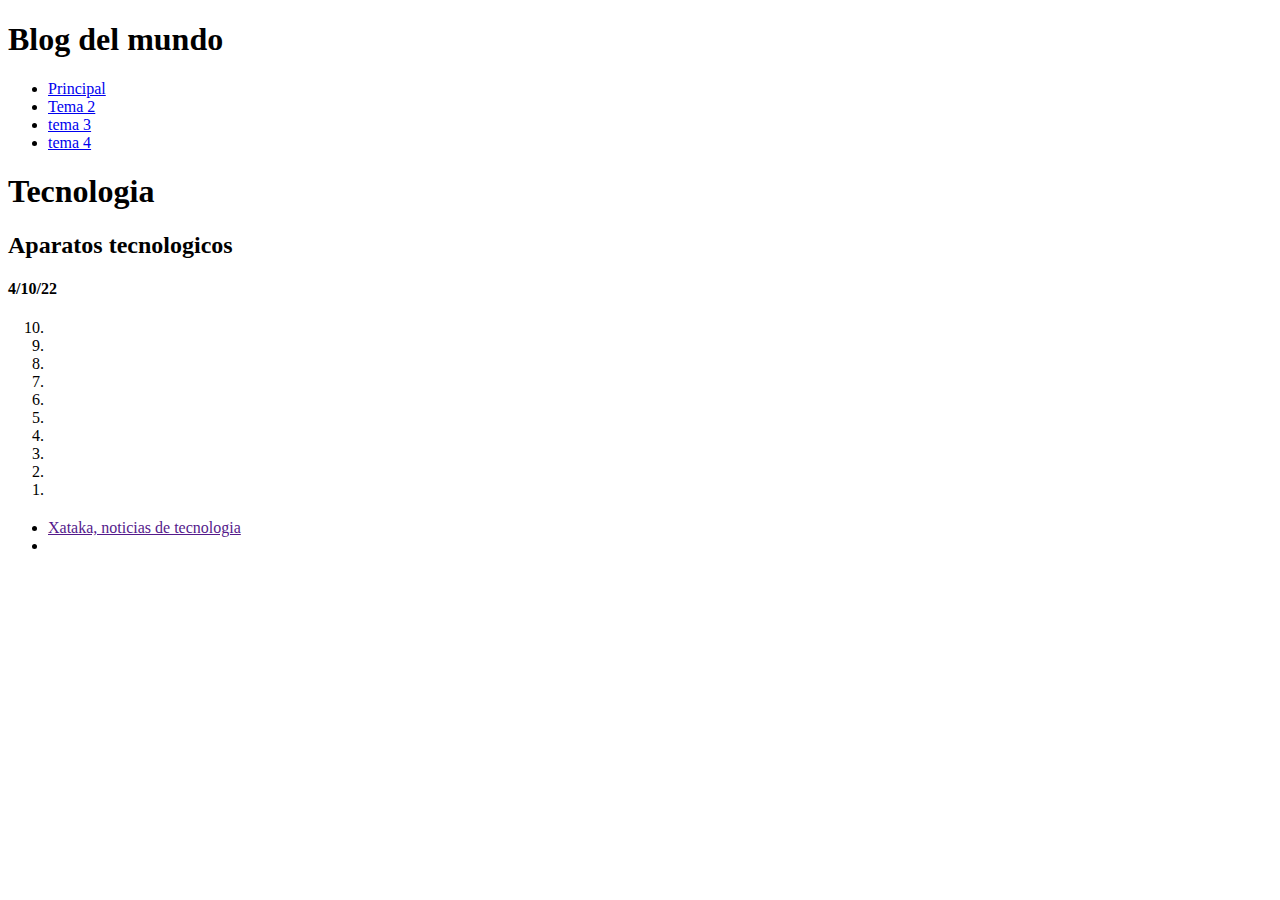
==== roots/tema 2.html @ bb11c3c8 "pae 3" ====
<!DOCTYPE html>
<html lang="es">

<head>
    <!--Incerto caracteres latinos -->
    <meta charset="UTF-8">
    <title> Blog del mundo</title>
    <header>
        <h1>Blog del mundo</h1>

    </header>
</head>

<body>
    <!--inicia barra de navegacion-->
    <nav>
        <ul>
            <li> <a href="index.html" target="_blank">Principal </a></li>
            <li> <a href="tema2.html"> Tema 2</a></li>
            <li> <a href="Tema3.html"> tema 3</a></li>
            <li> <a href="Tema4.html"> tema 4</a></li>
        </ul>
    </nav>
    <!-- termina barra de navegacion -->
    <!--Empieza mi blog -->
    <section>
        <!--Titulo -->
        <header>
            <h1> Tecnologia </h1>
        </header>
        <!--empieza contenido principal -->
        <main>
            <!--entrada #-->
            <article>
                <header>
                    <hgroup>
                        <h2> Aparatos tecnologicos</h2>
                        <H4>4/10/22</H4>
                    </hgroup>
                </header>
                <!--Inicia contenido de la entrada-->
                <div>
                    <h3></h3>
                    <p> </p>

                </div>
                <footer>

                </footer>
                <!--Termina contenido del articulo -->


                <!--Fin de la entrada #1-->
            </article>
            <article>
                <hgroup>
                    <h2></h2>
                    <h4></h4>

                </hgroup>

                <div>
                    <h3></h3>
                    <ol reversed>
                       <li></li>
                       <li></li>
                       <li></li>
                       <li></li>
                       <li></li>
                       <li></li>
                       <li></li>
                       <li></li>
                       <li></li>
                       <li></li>
                    </ol>
                    <p> </p>

                    <!--Termina contenido del articulo -->
                    <footer>
                    </footer>

                </div>
            </article>
            <!--Fin de la entrada 2-->


            <!--Inicia sitios y links-->
            <article>
                <header>
                    <hgroup>

                        <h2></h2>
                    </hgroup>
                    </head>
                    <div>
                        <ul>
                            <li><a href=""> Xataka, noticias de
                                    tecnologia</a></li>
                           <li><a href="">     </a></li>
                          

                        </ul>
                        <p> </p>
                    </div>

            </article>



            <!--Termina Sitios oficiales -->
            </div>
            <!--Fin de los sitios oficiales -->




        </main>
        <!--empieza el aside -->
        <aside></aside>
        <!--Footer-->
        <footer></footer>


    </section>
    <!--termina mi blog-->


</body>

</html>
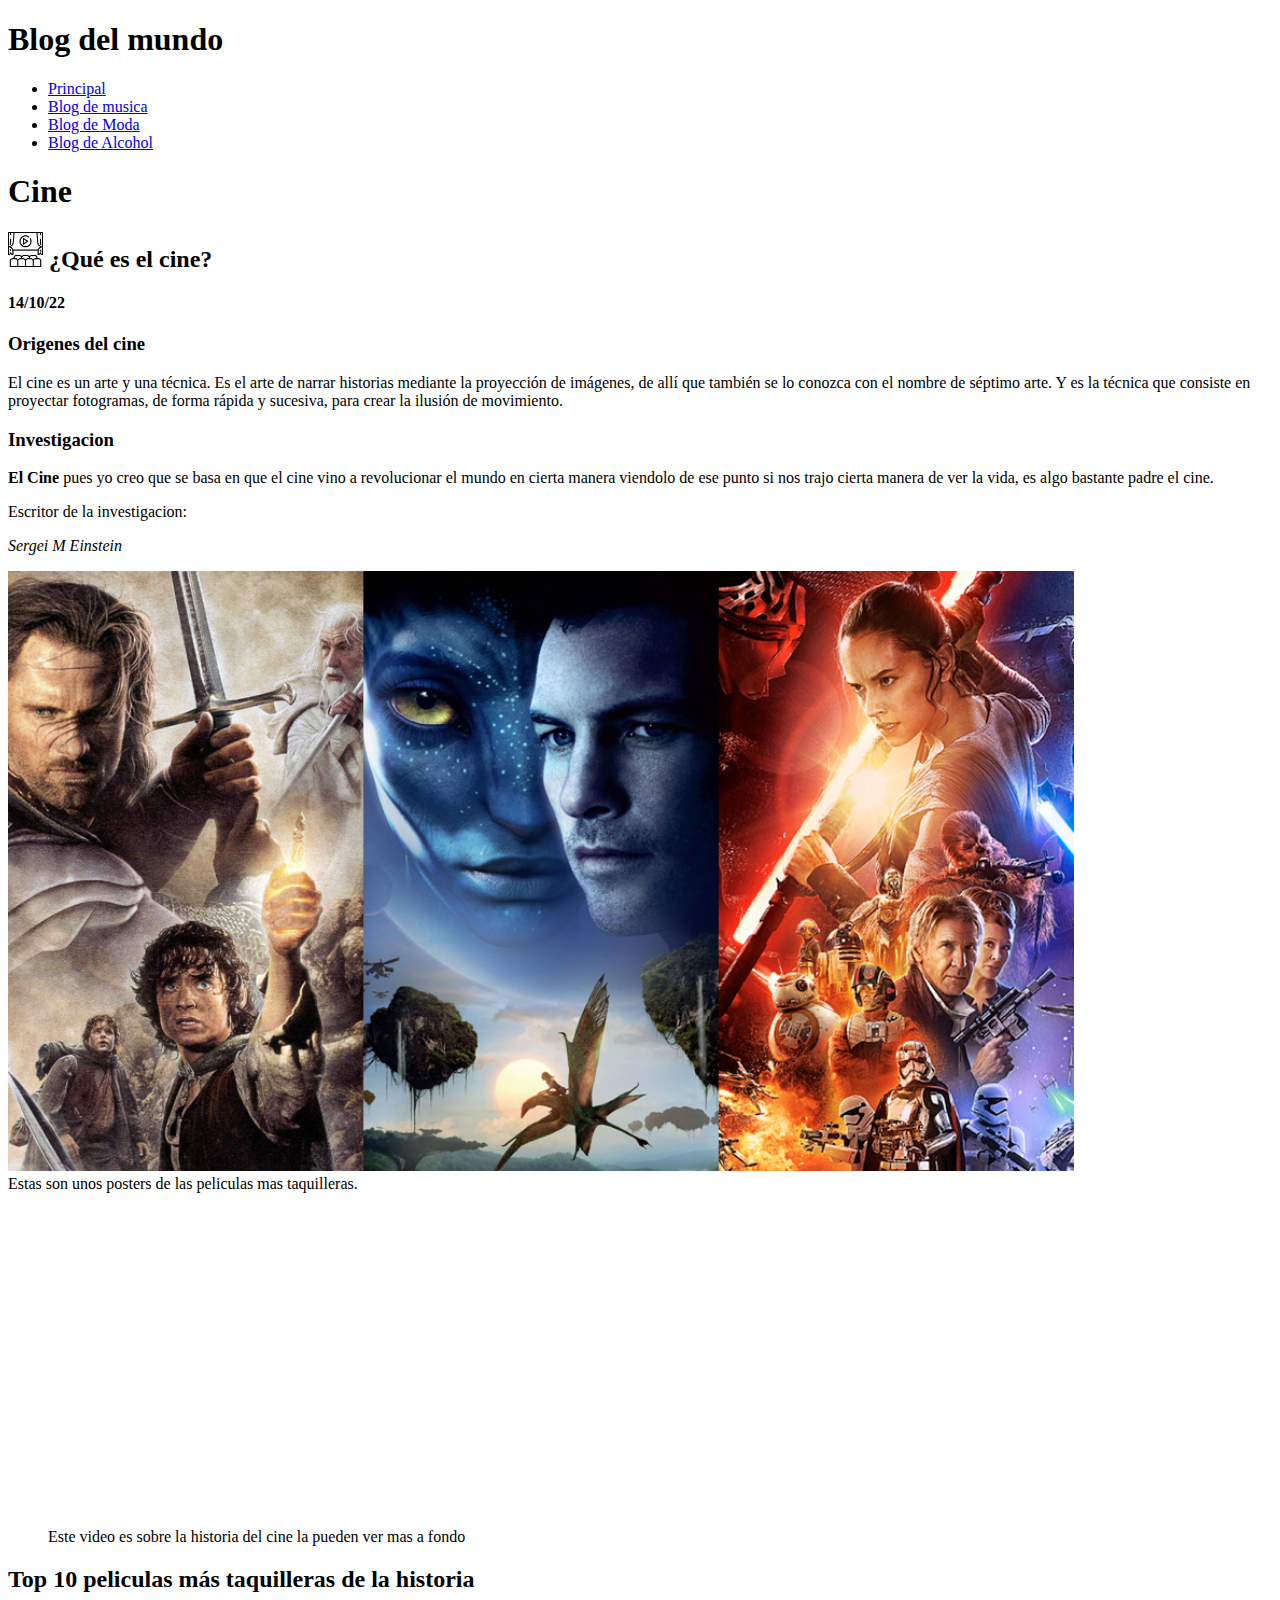
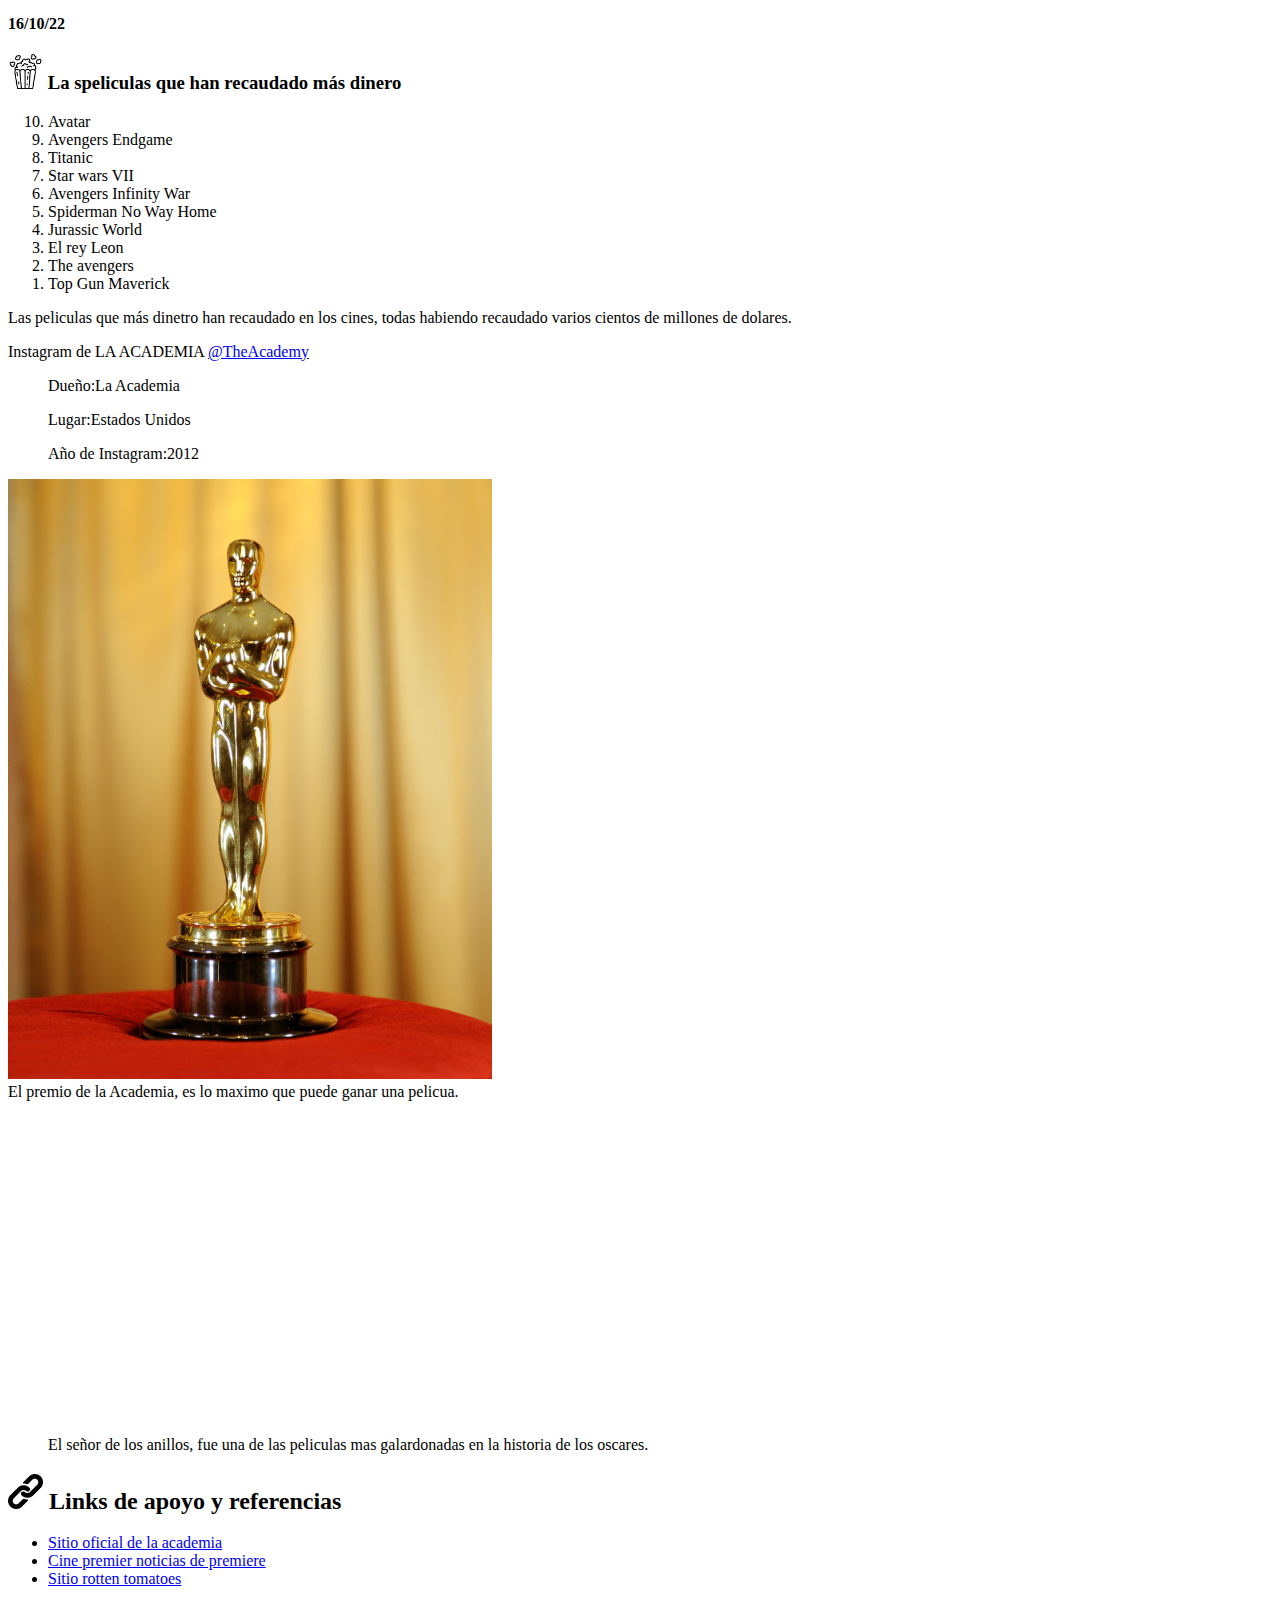
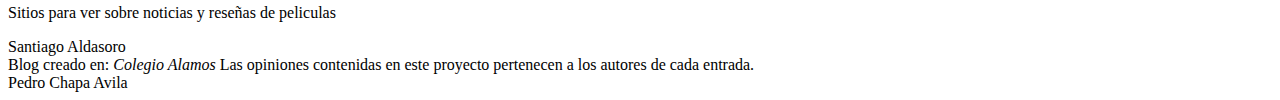
==== commit cf513487: "BlogdelMundo5" ====
--- a/roots/tema 2.html
+++ b/roots/tema 2.html
@@ -16,9 +16,9 @@
     <nav>
         <ul>
             <li> <a href="index.html" target="_blank">Principal </a></li>
-            <li> <a href="tema2.html"> Tema 2</a></li>
-            <li> <a href="Tema3.html"> tema 3</a></li>
-            <li> <a href="Tema4.html"> tema 4</a></li>
+            <li> <a href="tema 1.html"> Blog de musica</a></li>
+            <li> <a href="tema3.html"> Blog de Moda</a></li>
+            <li> <a href="tema4.html"> Blog de Alcohol</a></li>
         </ul>
     </nav>
     <!-- termina barra de navegacion -->
@@ -26,7 +26,7 @@
     <section>
         <!--Titulo -->
         <header>
-            <h1> Tecnologia </h1>
+            <h1> Cine </h1>
         </header>
         <!--empieza contenido principal -->
         <main>
@@ -34,14 +34,30 @@
             <article>
                 <header>
                     <hgroup>
-                        <h2> Aparatos tecnologicos</h2>
-                        <H4>4/10/22</H4>
+                        <h2><img src="assets/images/pantalla-de-cine.png" alt="Cine" height="35px" width="auto"> ¿Qué es el cine?</h2>
+                        <H4>14/10/22</H4>
                     </hgroup>
                 </header>
                 <!--Inicia contenido de la entrada-->
                 <div>
-                    <h3></h3>
-                    <p> </p>
+                    <h3>Origenes del cine </h3>
+                    <p> El cine es un arte y una técnica. Es el arte de narrar historias mediante la proyección de imágenes, de allí que también se lo conozca con el nombre de séptimo arte. Y es la técnica que consiste en proyectar fotogramas, de forma rápida y sucesiva, para crear la ilusión de movimiento.</p>
+                    <article>
+                        <header>
+                            <hgroup>
+                                
+                            </hgroup>    
+                        </header>
+                        
+                        <div>
+                            
+                            <h3> Investigacion  </h3>
+                            <p> <strong>El Cine</strong> pues yo creo que se basa en que el cine vino a  revolucionar el mundo en cierta manera viendolo de ese punto si nos trajo cierta manera de ver la vida, es algo bastante padre el cine. 
+                                <p>Escritor de la investigacion:</p> <cite>Sergei M Einstein</cite> </p>
+                    
+                     
+                    
+                        </div>
 
                 </div>
                 <footer>
@@ -52,55 +68,75 @@
 
                 <!--Fin de la entrada #1-->
             </article>
+            <img src="assets/images/taquilla.jpg" alt="taquilleras" height="600px" width="auto">
+            <figcaption>Estas son unos posters de las peliculas mas taquilleras.</figcaption>
+            <figure>
+                <iframe width="560" height="315" src="https://www.youtube.com/embed/LNorpMtgaVY" title="YouTube video player" frameborder="0" allow="accelerometer; autoplay; clipboard-write; encrypted-media; gyroscope; picture-in-picture" allowfullscreen></iframe>
+                <figcaption>Este video es sobre la historia del cine la pueden ver mas a fondo</figcaption>
+            </figure>
             <article>
                 <hgroup>
-                    <h2></h2>
-                    <h4></h4>
+                    <h2>Top 10 peliculas más taquilleras de la historia</h2>
+                    <h4>16/10/22</h4>
 
                 </hgroup>
 
                 <div>
-                    <h3></h3>
+                    <h3><img src="assets/images/palomitas-de-maiz.png" alt="Palomitas" height="35px" width="auto"> La speliculas que han recaudado más dinero </h3>
                     <ol reversed>
-                       <li></li>
-                       <li></li>
-                       <li></li>
-                       <li></li>
-                       <li></li>
-                       <li></li>
-                       <li></li>
-                       <li></li>
-                       <li></li>
-                       <li></li>
+                       <li>Avatar</li>
+                       <li>Avengers Endgame</li>
+                       <li>Titanic</li>
+                       <li>Star wars VII</li>
+                       <li>Avengers Infinity War</li>
+                       <li>Spiderman No Way Home</li>
+                       <li>Jurassic World</li>
+                       <li>El rey Leon</li>
+                       <li>The avengers</li>
+                       <li>Top Gun Maverick</li>
                     </ol>
-                    <p> </p>
+                    <p>Las peliculas que más dinetro han recaudado en los cines, todas habiendo recaudado varios cientos de millones de dolares.</p>
 
                     <!--Termina contenido del articulo -->
                     <footer>
+                        <div>
+                            <span> Instagram de LA ACADEMIA</span> <a href="https://www.instagram.com/theacademy" target="_blank">@TheAcademy</a>
+                            
+                        </div>
+    
+                        <blockquote>
+                            <p>Dueño:La Academia</p>
+                            </blockquote>
+                               <blockquote><p>Lugar:Estados Unidos</p></blockquote> 
+                               <blockquote><p>Año de Instagram:2012</p></blockquote>
+                            
+                        </blockquote>
                     </footer>
 
                 </div>
             </article>
-            <!--Fin de la entrada 2-->
-
-
-            <!--Inicia sitios y links-->
+            <img src="assets/images/oscars.jpg" alt="Oscars" height="600px" width="auto">
+            <figcaption>El premio de la Academia, es lo maximo que puede ganar una pelicua.</figcaption>
+            <figure>
+                <iframe width="560" height="315" src="https://www.youtube.com/embed/rb0xDbVqbSM" title="YouTube video player" frameborder="0" allow="accelerometer; autoplay; clipboard-write; encrypted-media; gyroscope; picture-in-picture" allowfullscreen></iframe>
+                <figcaption>El señor de los anillos, fue una de las peliculas mas galardonadas en la historia de los oscares.</figcaption>
+            </figure>
             <article>
                 <header>
                     <hgroup>
 
-                        <h2></h2>
+                        <h2><img src="assets/images/link.png" alt="Link" height="35px" width="auto"> Links de apoyo y referencias</h2>
                     </hgroup>
                     </head>
                     <div>
                         <ul>
-                            <li><a href=""> Xataka, noticias de
-                                    tecnologia</a></li>
-                           <li><a href="">     </a></li>
+                            <li><a href="https://www.oscars.org/"> Sitio oficial de la academia</a></li>
+                           <li><a href="https://www.cinepremiere.com.mx/noticias"> Cine premier noticias de premiere   </a></li>
+                            <li><a href="https://www.rottentomatoes.com/"> Sitio rotten tomatoes </a></li>
                           
 
                         </ul>
-                        <p> </p>
+                        <p>Sitios para ver sobre noticias y reseñas de peliculas</p>
                     </div>
 
             </article>
@@ -118,7 +154,11 @@
         <!--empieza el aside -->
         <aside></aside>
         <!--Footer-->
-        <footer></footer>
+        <footer>
+            <div><span>Santiago Aldasoro</span></div> 
+                <div><span>Blog creado en: <i>Colegio Alamos</i> Las opiniones contenidas en este proyecto pertenecen a los autores de cada entrada. </span></div>
+                <div><span>Pedro Chapa Avila</span></div>
+        </footer>
 
 
     </section>
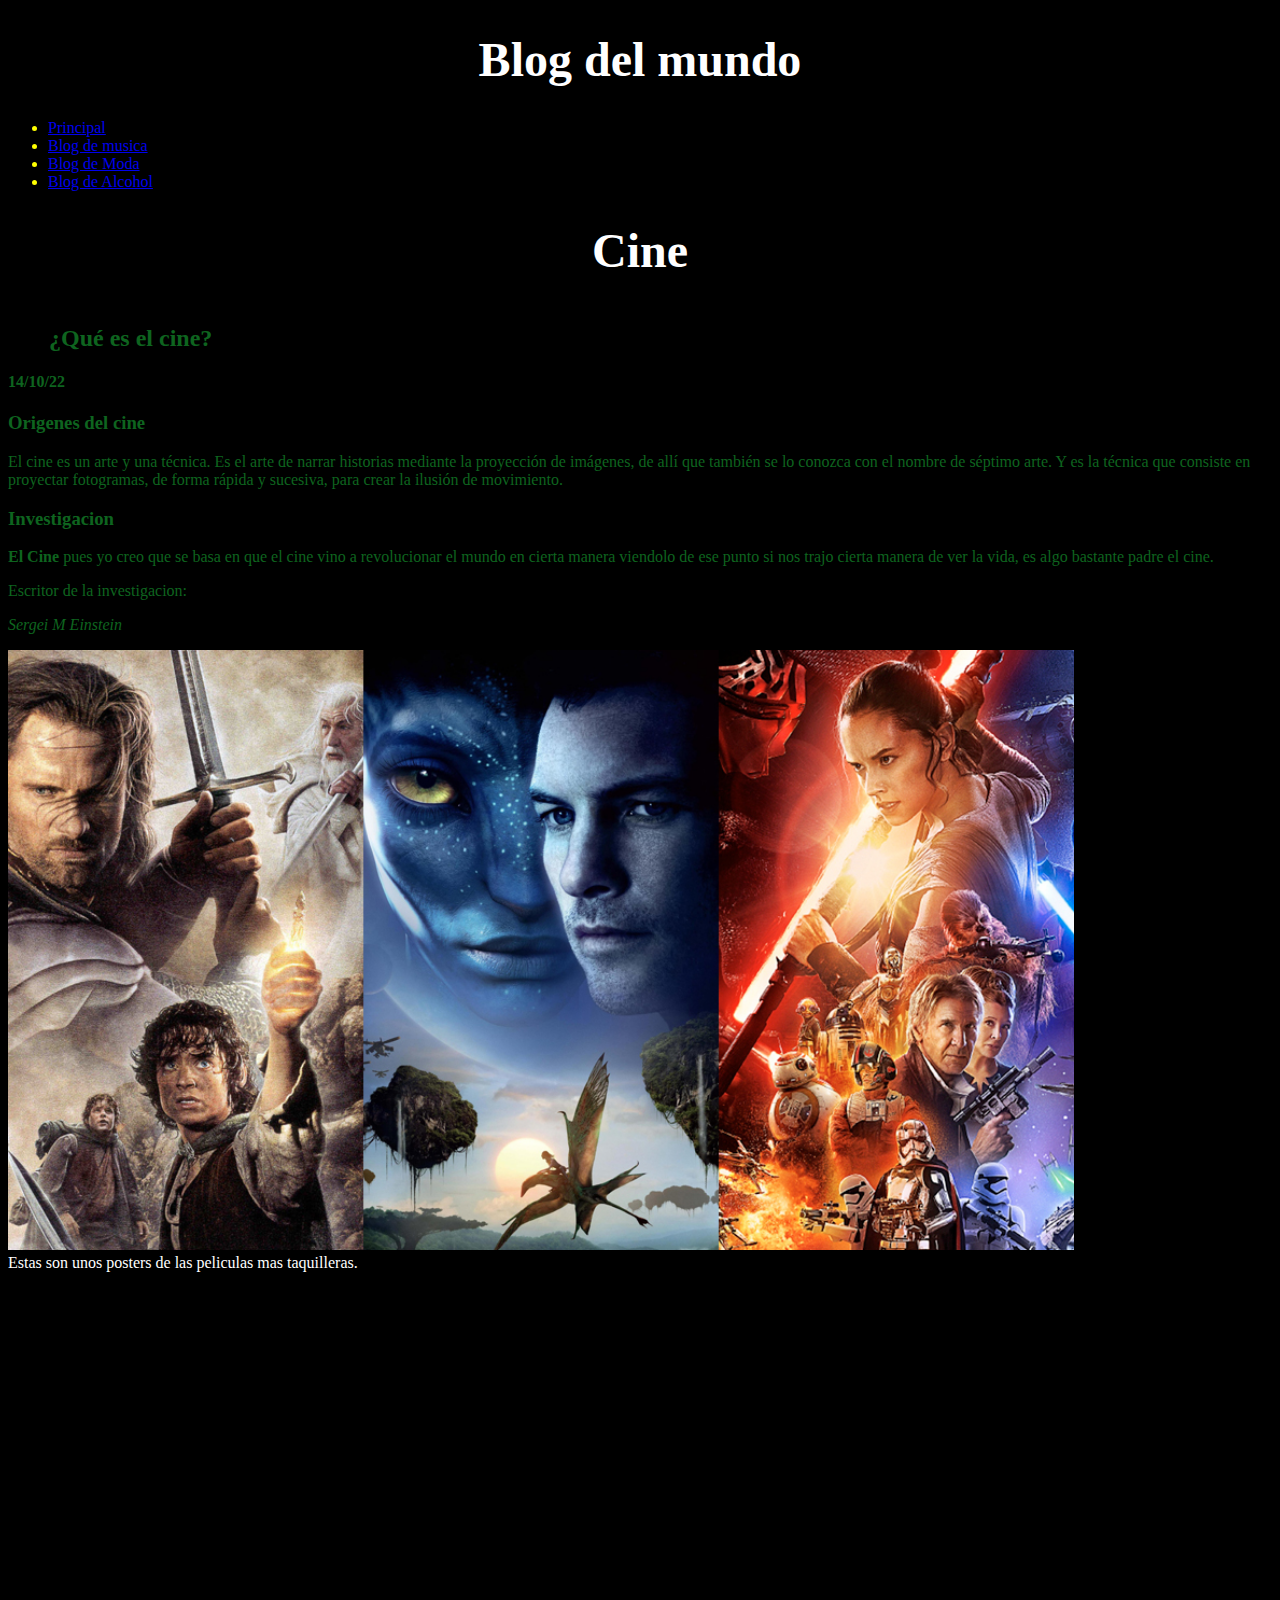
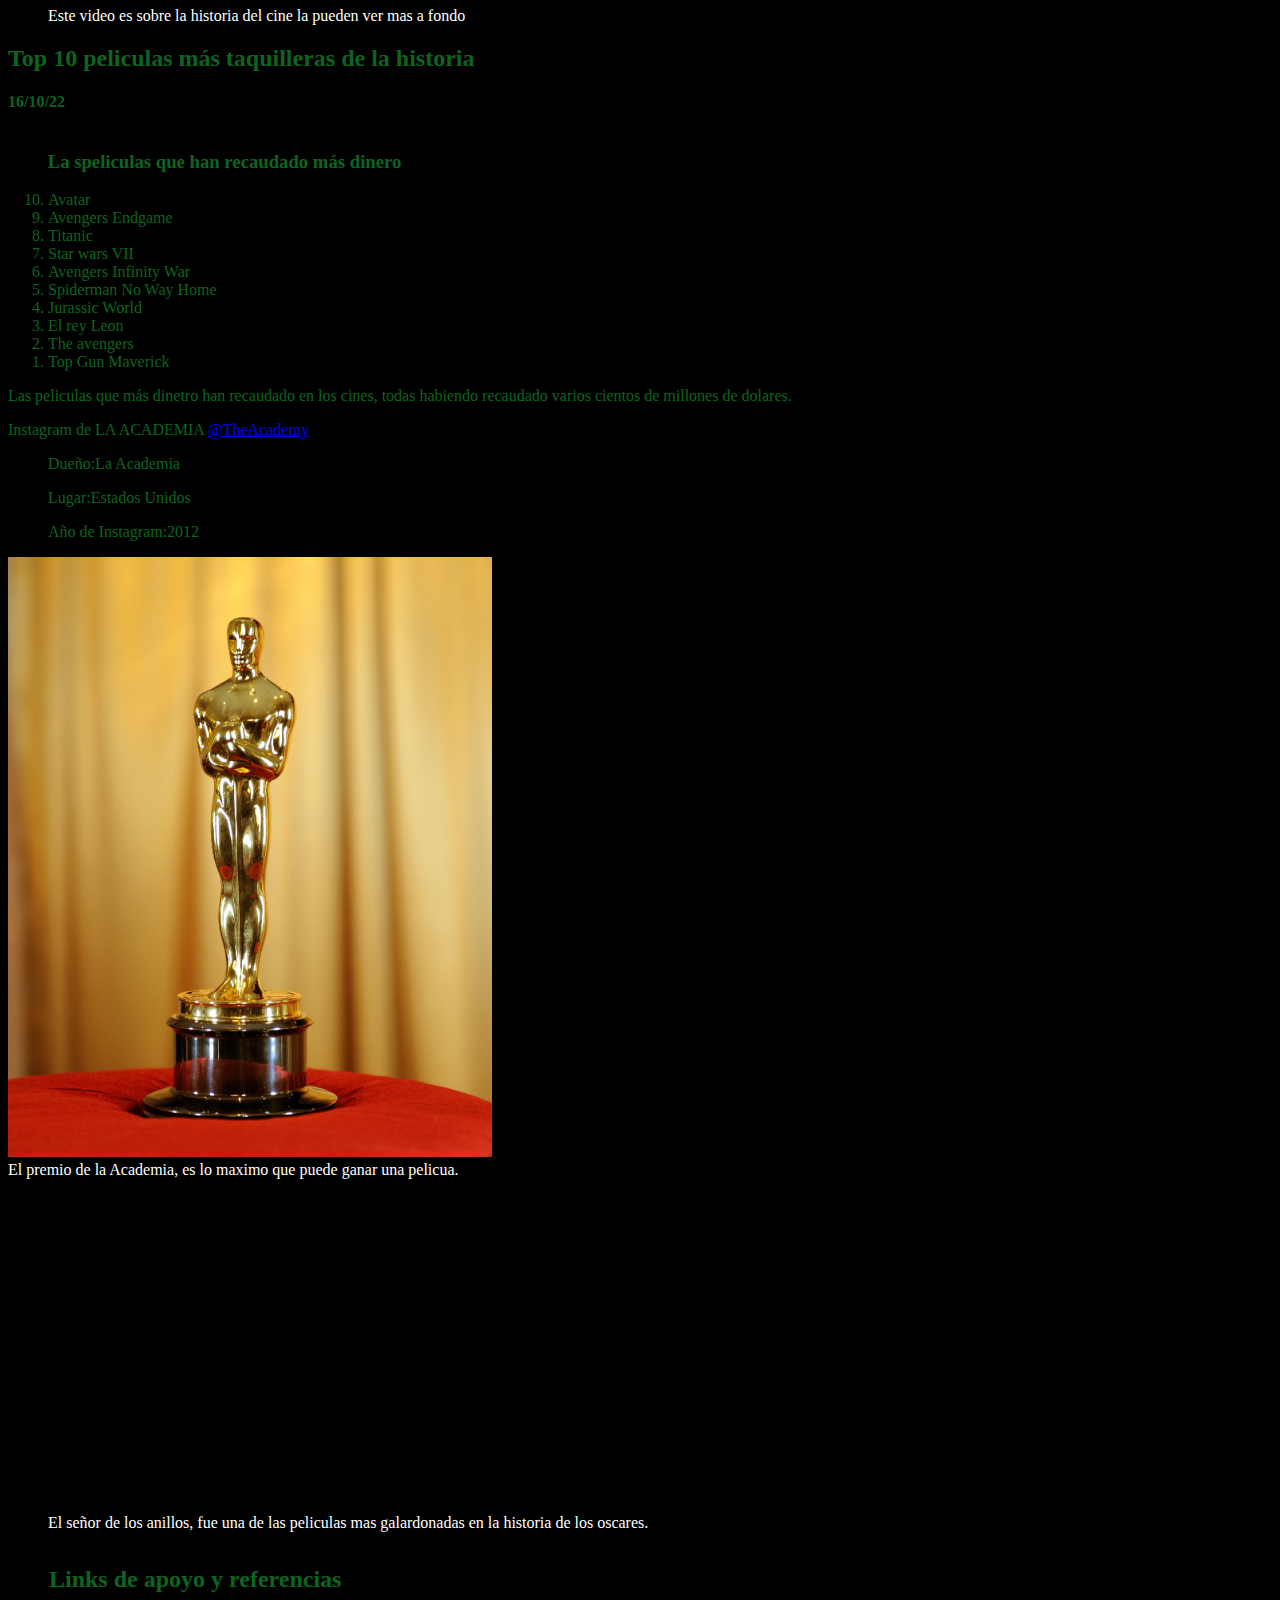
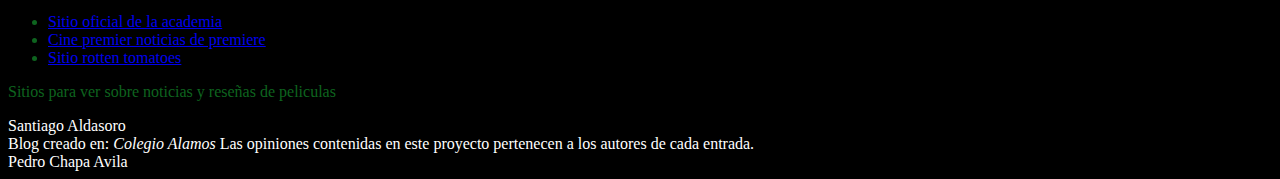
==== commit 45db726e: "PaesPeriodo" ====
--- a/roots/tema 2.html
+++ b/roots/tema 2.html
@@ -6,7 +6,9 @@
     <meta charset="UTF-8">
     <title> Blog del mundo</title>
     <header>
-        <h1>Blog del mundo</h1>
+        <h1 id="titulo_del_blog" >Blog del mundo</h1>
+
+        <link rel="stylesheet" href="assets/images/styles/estilos_santiago.css">
 
     </header>
 </head>
@@ -15,7 +17,7 @@
     <!--inicia barra de navegacion-->
     <nav>
         <ul>
-            <li> <a href="index.html" target="_blank">Principal </a></li>
+            <li> <a class="resaltado" href="index.html" target="_blank">Principal </a></li>
             <li> <a href="tema 1.html"> Blog de musica</a></li>
             <li> <a href="tema3.html"> Blog de Moda</a></li>
             <li> <a href="tema4.html"> Blog de Alcohol</a></li>
@@ -26,8 +28,9 @@
     <section>
         <!--Titulo -->
         <header>
-            <h1> Cine </h1>
+            <h1 id="titulo_del_blog"> Cine </h1>
         </header>
+        </section>
         <!--empieza contenido principal -->
         <main>
             <!--entrada #-->
--- a/roots/assets/images/styles/estilos_santiago.css
+++ b/roots/assets/images/styles/estilos_santiago.css
@@ -0,0 +1,17 @@
+body{
+    background-color: black;
+    color: white;
+}
+
+article{
+    color: rgb(14, 100, 31);
+}
+
+nav>ul>li{
+    color: yellow;
+}
+
+#titulo_del_blog{
+    text-align: center;
+    font-size: 3rem;
+}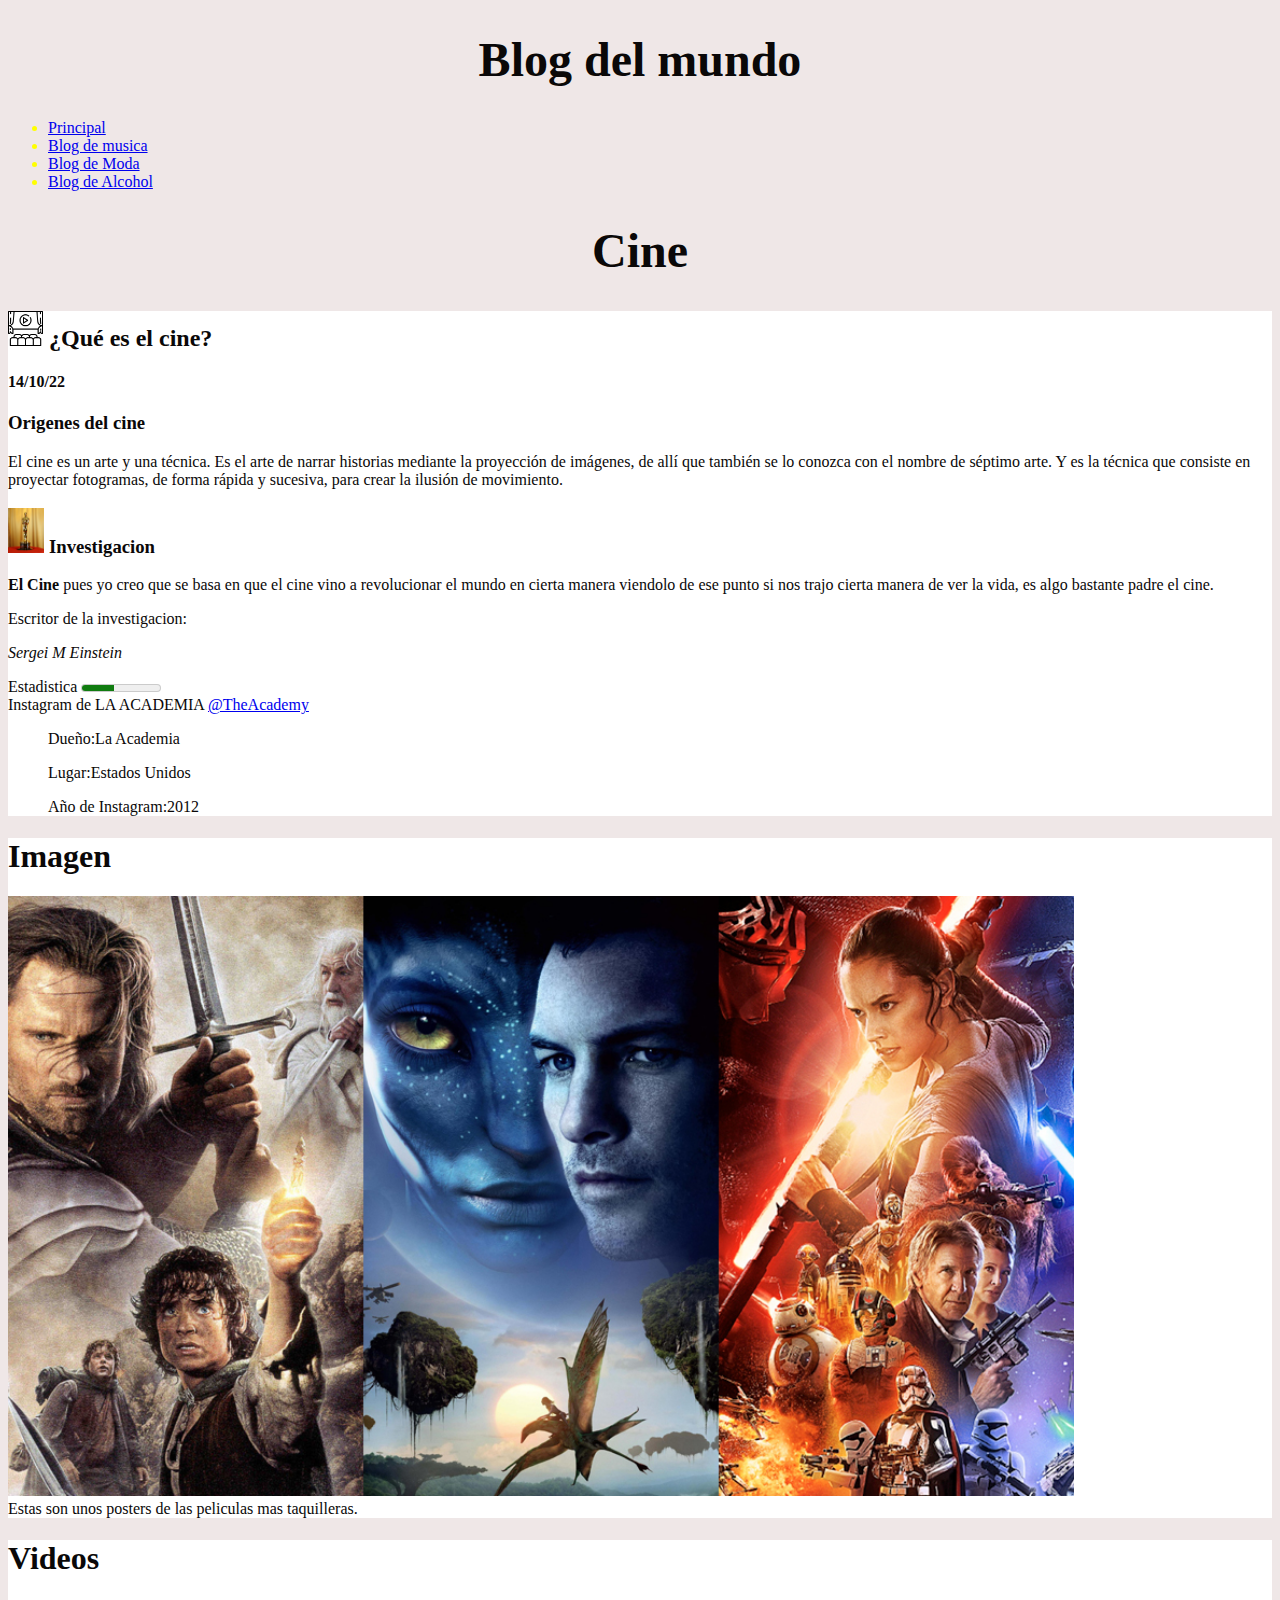
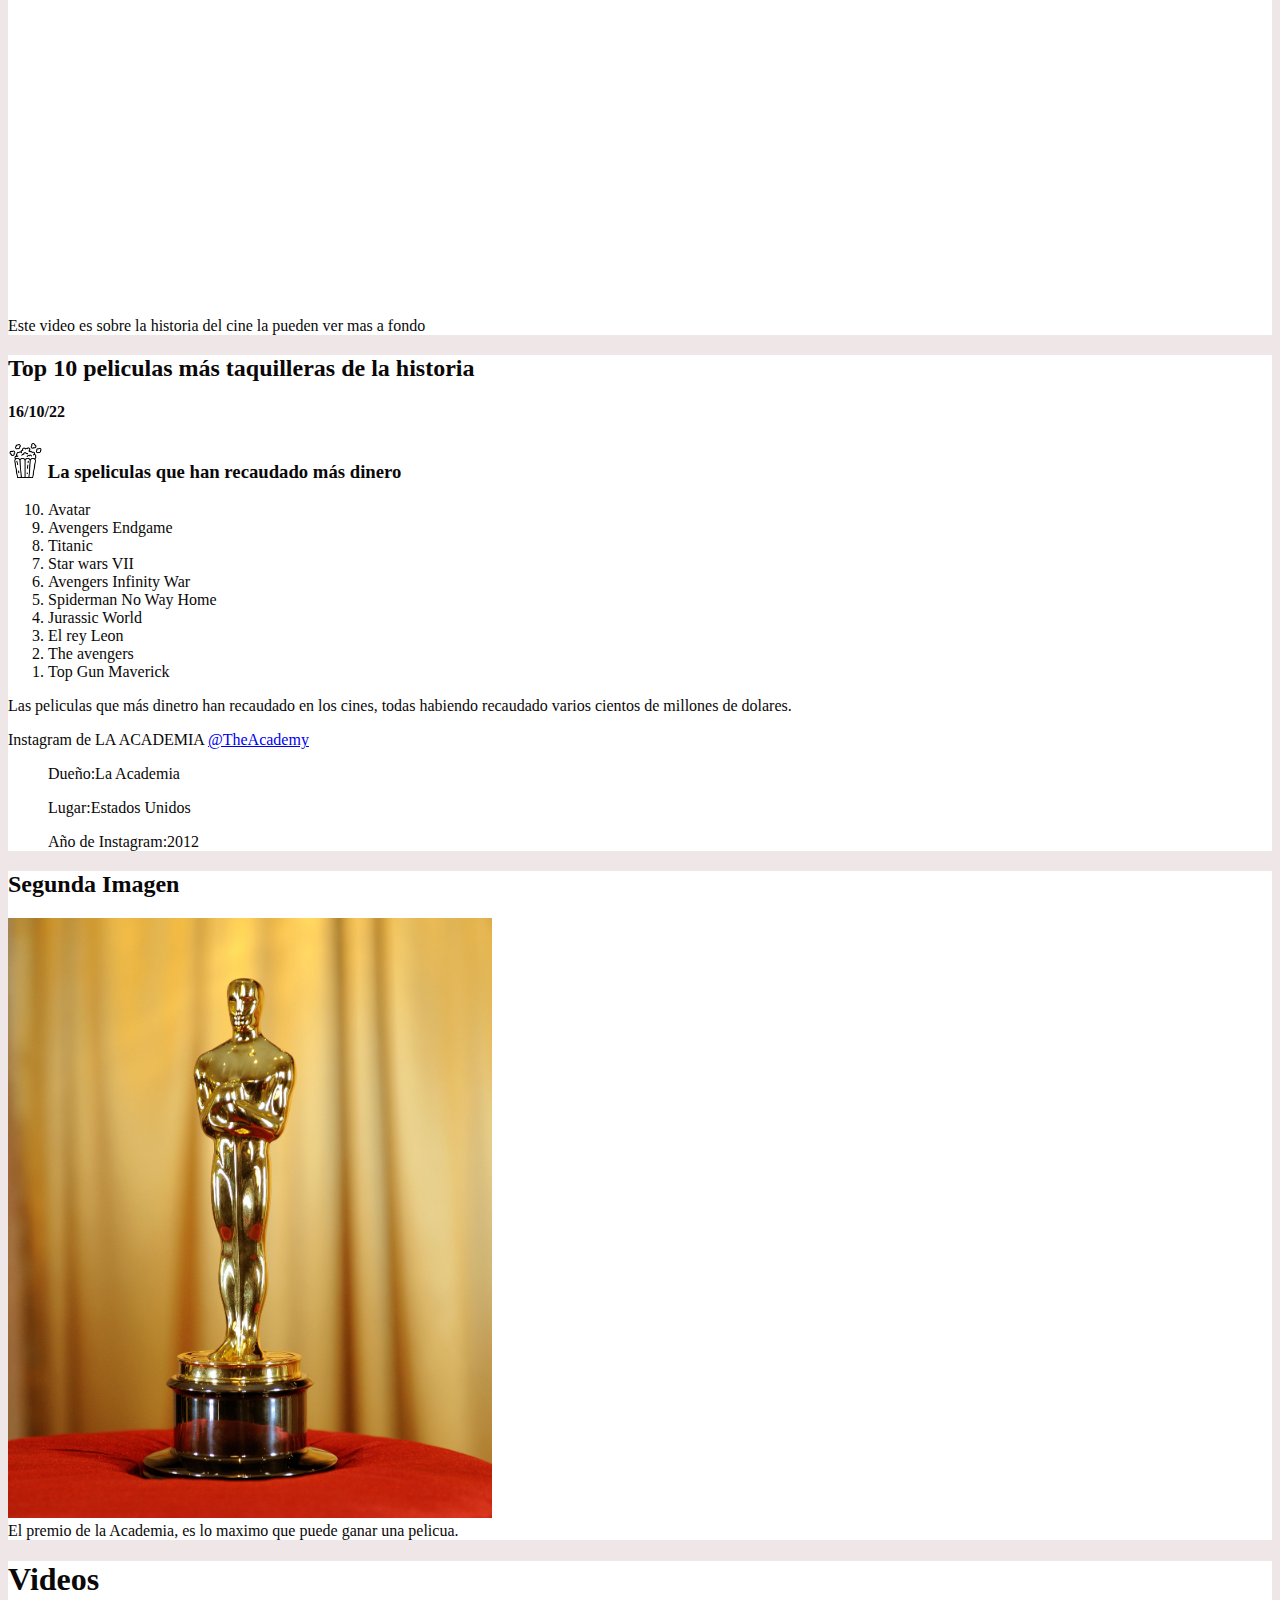
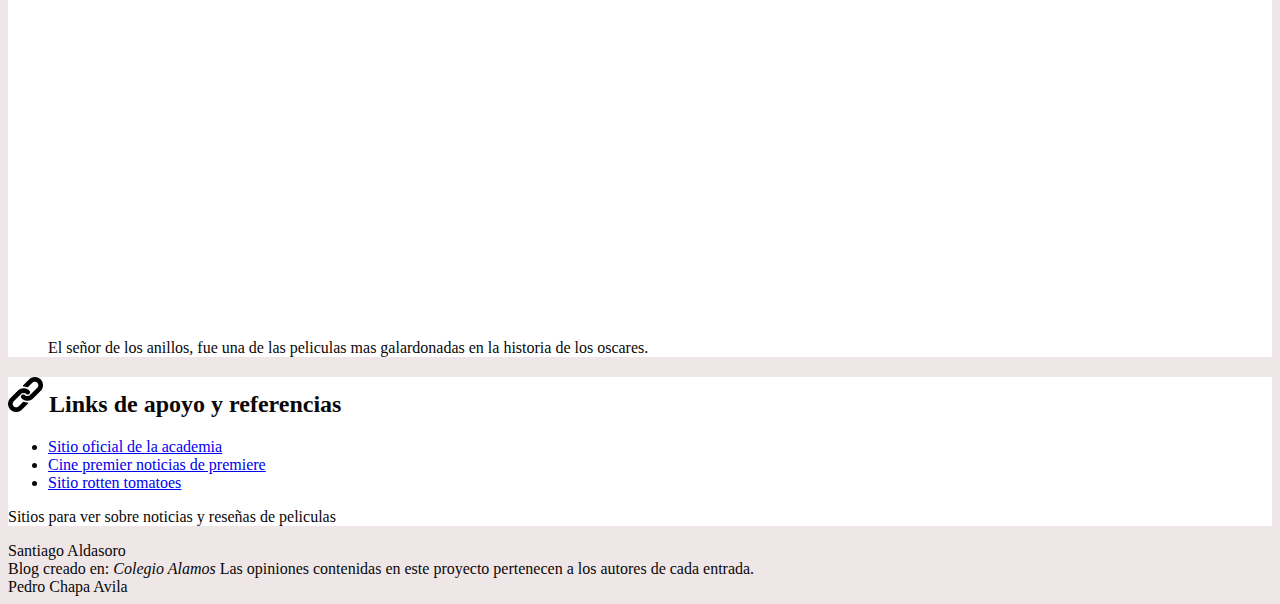
==== commit 3449f469: "Terminado" ====
--- a/roots/tema 2.html
+++ b/roots/tema 2.html
@@ -54,29 +54,56 @@
                         
                         <div>
                             
-                            <h3> Investigacion  </h3>
+                            <h3>  <img src="assets/images/oscars.jpg" alt="oscars" height="45px" width="auto"> Investigacion  </h3>
                             <p> <strong>El Cine</strong> pues yo creo que se basa en que el cine vino a  revolucionar el mundo en cierta manera viendolo de ese punto si nos trajo cierta manera de ver la vida, es algo bastante padre el cine. 
                                 <p>Escritor de la investigacion:</p> <cite>Sergei M Einstein</cite> </p>
+                                <label>Estadistica</label> <meter value="40" min="0" max="100"></meter>
                     
                      
                     
                         </div>
+                    </article>
 
                 </div>
                 <footer>
+                    <footer>
+                        <div>
+                            <span> Instagram de LA ACADEMIA</span> <a href="https://www.instagram.com/theacademy" target="_blank">@TheAcademy</a>
+                            
+                        </div>
+    
+                        <blockquote>
+                            <p>Dueño:La Academia</p>
+                            </blockquote>
+                               <blockquote><p>Lugar:Estados Unidos</p></blockquote> 
+                               <blockquote><p>Año de Instagram:2012</p></blockquote>
+                            
+                        </blockquote>
+                    </footer>
 
                 </footer>
+                <article>
+
+                </article>
                 <!--Termina contenido del articulo -->
 
 
                 <!--Fin de la entrada #1-->
             </article>
-            <img src="assets/images/taquilla.jpg" alt="taquilleras" height="600px" width="auto">
-            <figcaption>Estas son unos posters de las peliculas mas taquilleras.</figcaption>
-            <figure>
-                <iframe width="560" height="315" src="https://www.youtube.com/embed/LNorpMtgaVY" title="YouTube video player" frameborder="0" allow="accelerometer; autoplay; clipboard-write; encrypted-media; gyroscope; picture-in-picture" allowfullscreen></iframe>
-                <figcaption>Este video es sobre la historia del cine la pueden ver mas a fondo</figcaption>
-            </figure>
+            <article>
+                <h1>Imagen</h1>
+                <img src="assets/images/taquilla.jpg" alt="taquilleras" height="600px" width="auto">
+                <figcaption>Estas son unos posters de las peliculas mas taquilleras.</figcaption>
+                <figure>
+                </article>
+                    <article>
+                        <h1>Videos</h1>
+                    <iframe width="560" height="315" src="https://www.youtube.com/embed/LNorpMtgaVY" title="YouTube video player" frameborder="0" allow="accelerometer; autoplay; clipboard-write; encrypted-media; gyroscope; picture-in-picture" allowfullscreen></iframe>
+                    <figcaption>Este video es sobre la historia del cine la pueden ver mas a fondo</figcaption>
+                </figure>
+
+            </article>
+          
             <article>
                 <hgroup>
                     <h2>Top 10 peliculas más taquilleras de la historia</h2>
@@ -118,12 +145,21 @@
 
                 </div>
             </article>
-            <img src="assets/images/oscars.jpg" alt="Oscars" height="600px" width="auto">
-            <figcaption>El premio de la Academia, es lo maximo que puede ganar una pelicua.</figcaption>
-            <figure>
-                <iframe width="560" height="315" src="https://www.youtube.com/embed/rb0xDbVqbSM" title="YouTube video player" frameborder="0" allow="accelerometer; autoplay; clipboard-write; encrypted-media; gyroscope; picture-in-picture" allowfullscreen></iframe>
-                <figcaption>El señor de los anillos, fue una de las peliculas mas galardonadas en la historia de los oscares.</figcaption>
-            </figure>
+            <article>
+                <h2>Segunda Imagen</h2>
+                <img src="assets/images/oscars.jpg" alt="Oscars" height="600px" width="auto">
+                <figcaption>El premio de la Academia, es lo maximo que puede ganar una pelicua.</figcaption>
+            </article>
+            <article>
+                <h1>Videos</h1>
+                <figure>
+                    <iframe width="560" height="315" src="https://www.youtube.com/embed/rb0xDbVqbSM" title="YouTube video player" frameborder="0" allow="accelerometer; autoplay; clipboard-write; encrypted-media; gyroscope; picture-in-picture" allowfullscreen></iframe>
+                    <figcaption>El señor de los anillos, fue una de las peliculas mas galardonadas en la historia de los oscares.</figcaption>
+                </figure>
+
+            </article>
+         
+            
             <article>
                 <header>
                     <hgroup>
--- a/roots/assets/images/styles/estilos_santiago.css
+++ b/roots/assets/images/styles/estilos_santiago.css
@@ -1,10 +1,10 @@
 body{
-    background-color: black;
-    color: white;
+    background-color: rgb(239, 231, 231);
+    color: rgb(10, 8, 8);
 }
 
 article{
-    color: rgb(14, 100, 31);
+    background-color: white;
 }
 
 nav>ul>li{
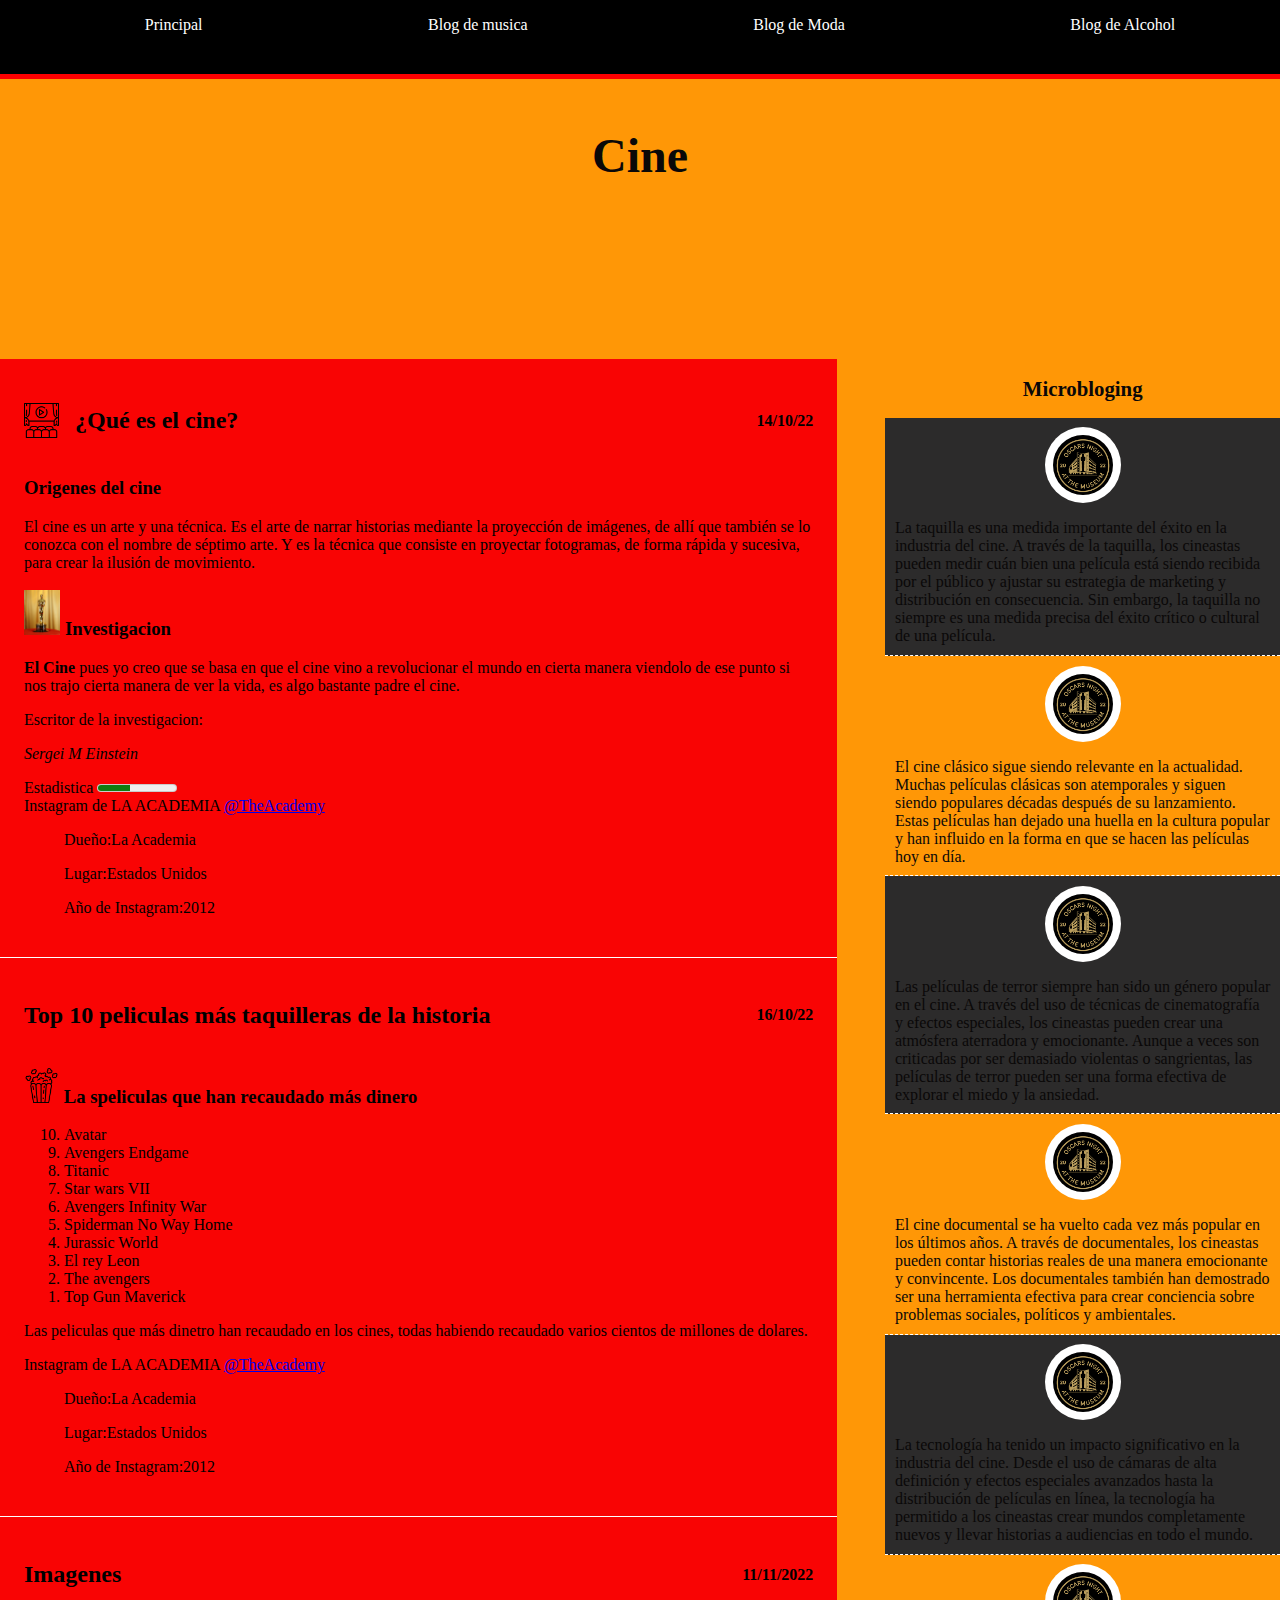
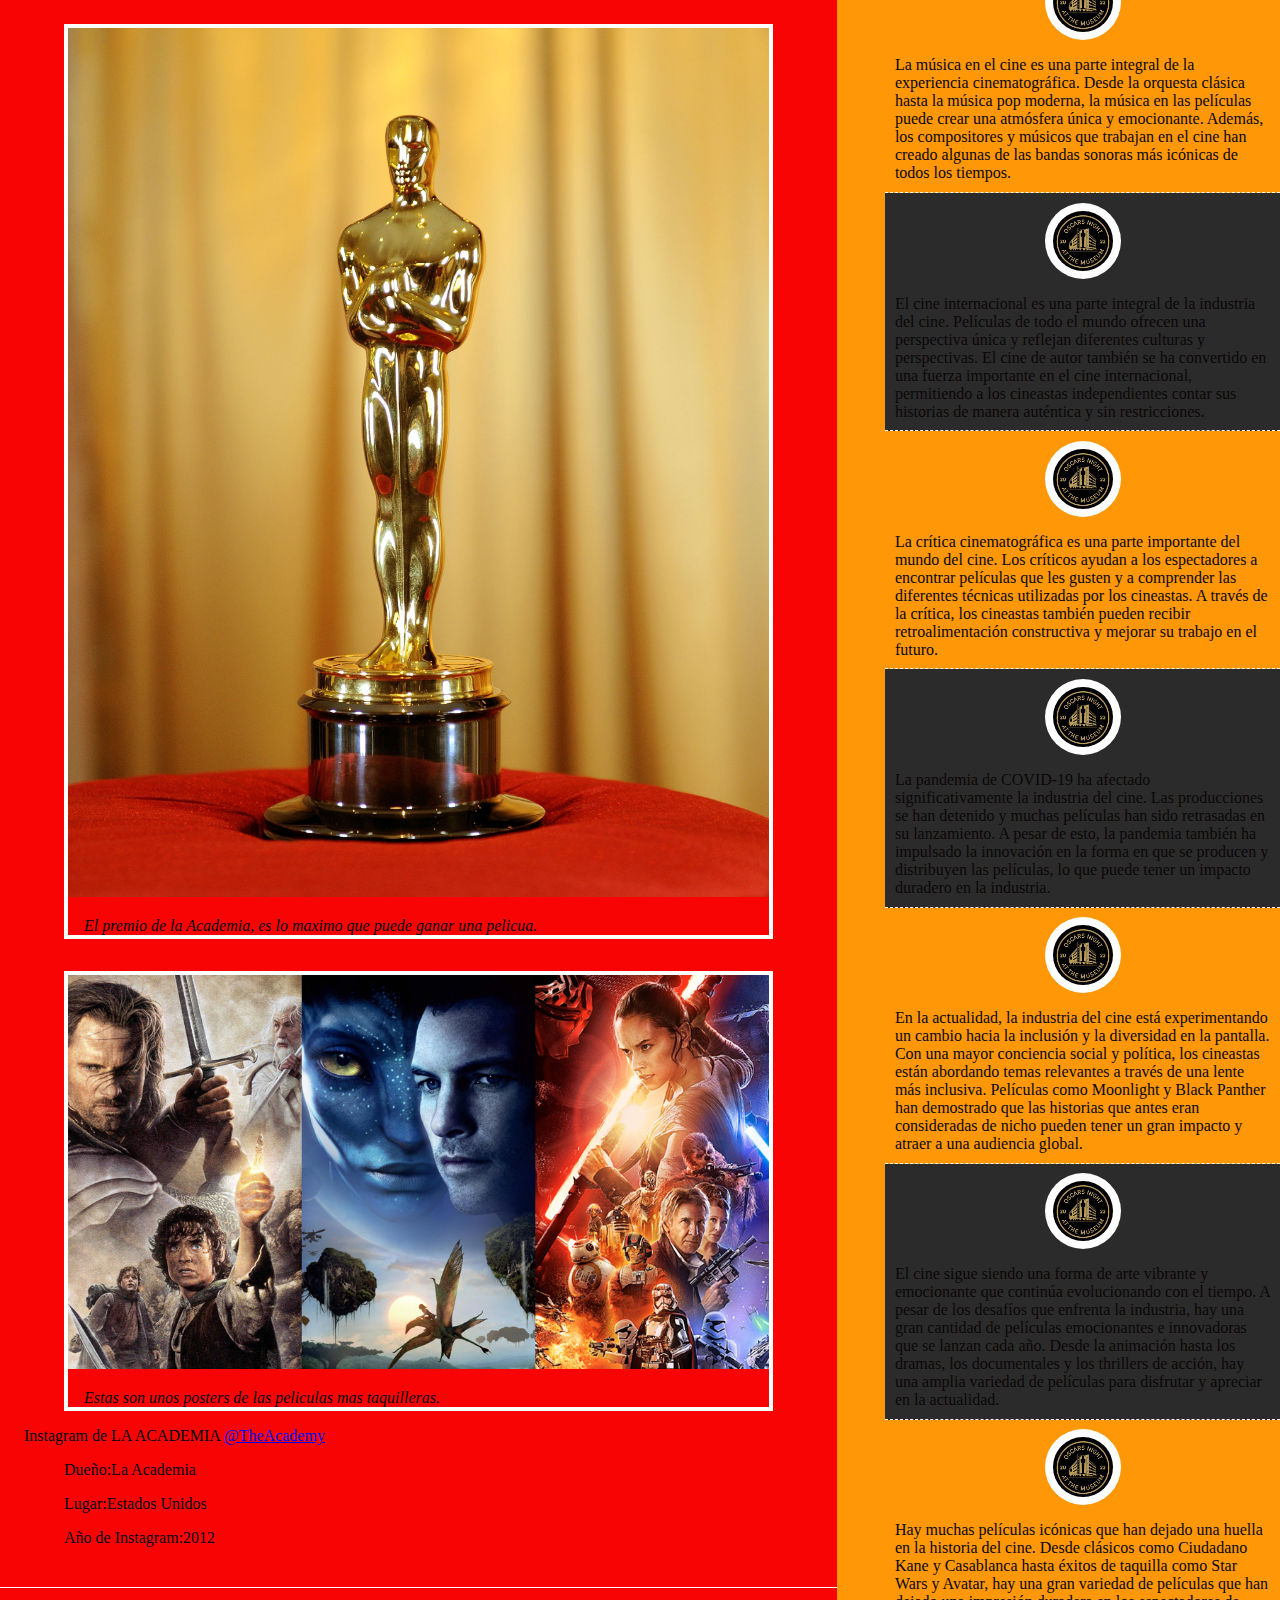
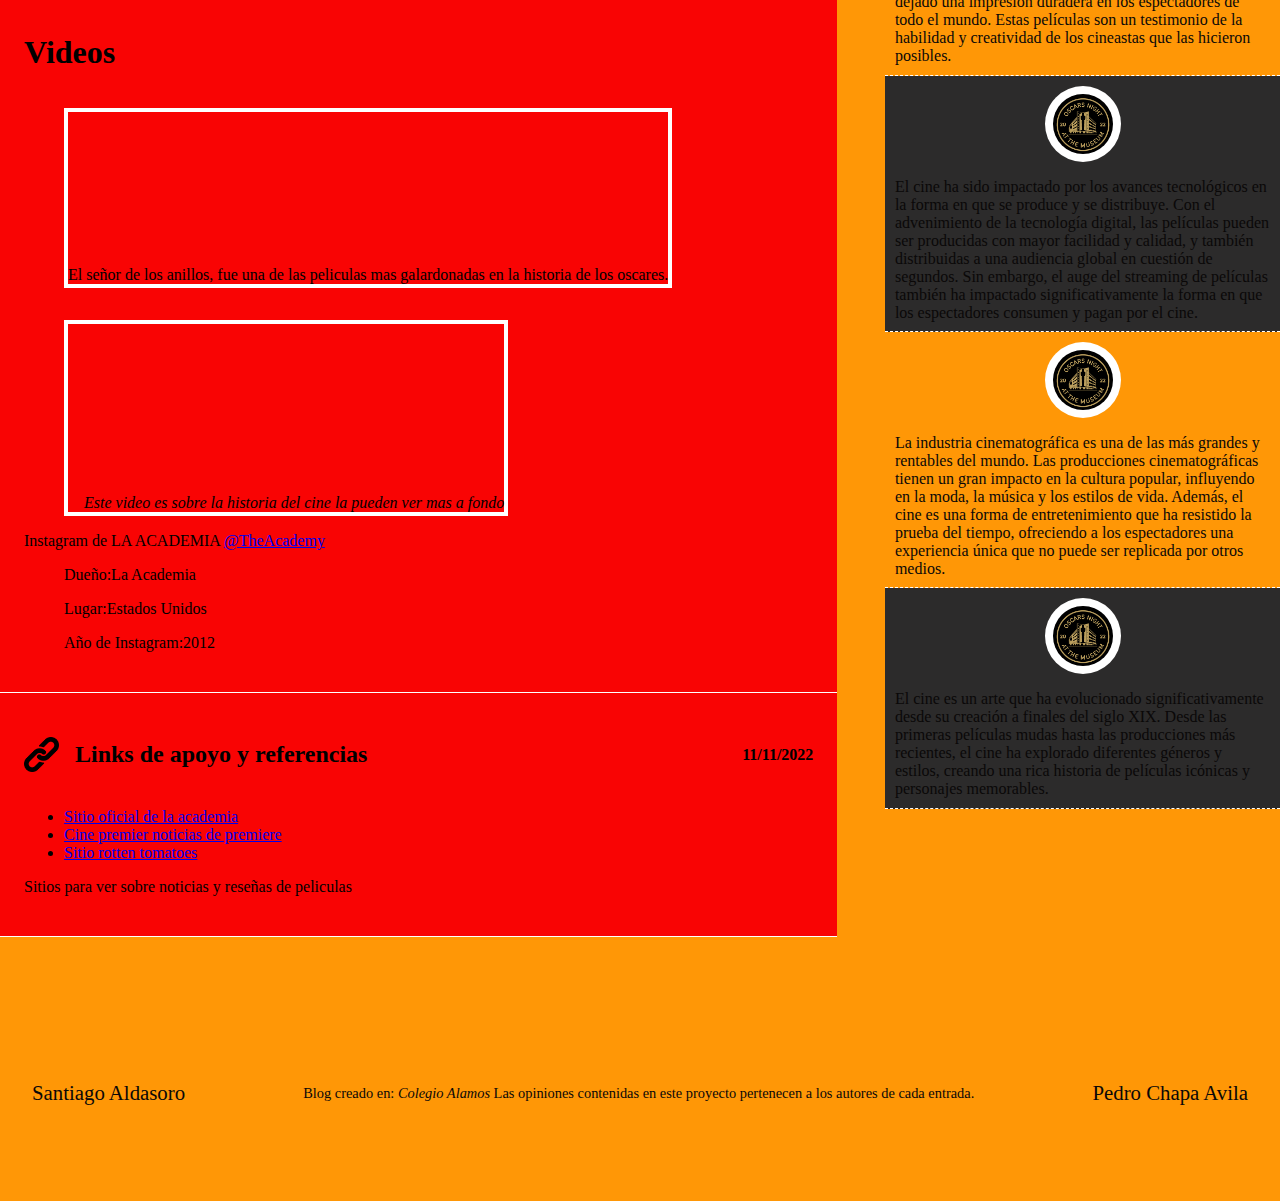
==== commit f642903f: "fermin" ====
--- a/roots/tema 2.html
+++ b/roots/tema 2.html
@@ -6,7 +6,7 @@
     <meta charset="UTF-8">
     <title> Blog del mundo</title>
     <header>
-        <h1 id="titulo_del_blog" >Blog del mundo</h1>
+       
 
         <link rel="stylesheet" href="assets/images/styles/estilos_santiago.css">
 
@@ -30,7 +30,7 @@
         <header>
             <h1 id="titulo_del_blog"> Cine </h1>
         </header>
-        </section>
+       
         <!--empieza contenido principal -->
         <main>
             <!--entrada #-->
@@ -45,13 +45,7 @@
                 <div>
                     <h3>Origenes del cine </h3>
                     <p> El cine es un arte y una técnica. Es el arte de narrar historias mediante la proyección de imágenes, de allí que también se lo conozca con el nombre de séptimo arte. Y es la técnica que consiste en proyectar fotogramas, de forma rápida y sucesiva, para crear la ilusión de movimiento.</p>
-                    <article>
-                        <header>
-                            <hgroup>
-                                
-                            </hgroup>    
-                        </header>
-                        
+                   
                         <div>
                             
                             <h3>  <img src="assets/images/oscars.jpg" alt="oscars" height="45px" width="auto"> Investigacion  </h3>
@@ -62,10 +56,10 @@
                      
                     
                         </div>
-                    </article>
+                
 
                 </div>
-                <footer>
+                
                     <footer>
                         <div>
                             <span> Instagram de LA ACADEMIA</span> <a href="https://www.instagram.com/theacademy" target="_blank">@TheAcademy</a>
@@ -79,37 +73,26 @@
                                <blockquote><p>Año de Instagram:2012</p></blockquote>
                             
                         </blockquote>
-                    </footer>
+                   
 
                 </footer>
-                <article>
-
-                </article>
-                <!--Termina contenido del articulo -->
+            </article>
 
 
                 <!--Fin de la entrada #1-->
             </article>
-            <article>
-                <h1>Imagen</h1>
-                <img src="assets/images/taquilla.jpg" alt="taquilleras" height="600px" width="auto">
-                <figcaption>Estas son unos posters de las peliculas mas taquilleras.</figcaption>
-                <figure>
-                </article>
-                    <article>
-                        <h1>Videos</h1>
-                    <iframe width="560" height="315" src="https://www.youtube.com/embed/LNorpMtgaVY" title="YouTube video player" frameborder="0" allow="accelerometer; autoplay; clipboard-write; encrypted-media; gyroscope; picture-in-picture" allowfullscreen></iframe>
-                    <figcaption>Este video es sobre la historia del cine la pueden ver mas a fondo</figcaption>
-                </figure>
-
-            </article>
+           
+               
+                 
           
             <article>
+                <header>
                 <hgroup>
                     <h2>Top 10 peliculas más taquilleras de la historia</h2>
                     <h4>16/10/22</h4>
 
                 </hgroup>
+                </header>
 
                 <div>
                     <h3><img src="assets/images/palomitas-de-maiz.png" alt="Palomitas" height="35px" width="auto"> La speliculas que han recaudado más dinero </h3>
@@ -146,16 +129,63 @@
                 </div>
             </article>
             <article>
-                <h2>Segunda Imagen</h2>
-                <img src="assets/images/oscars.jpg" alt="Oscars" height="600px" width="auto">
-                <figcaption>El premio de la Academia, es lo maximo que puede ganar una pelicua.</figcaption>
+                <header>
+                    <hgroup>
+                        <h2>Imagenes</h2>
+                        <h4>11/11/2022</h4>
+                    </hgroup>
+                </header>
+               <figure class="ilustraciones">
+                <img src="assets/images/oscars.jpg" alt="Oscars" height="auto" width="100%">
+                <figcaption class="captions">El premio de la Academia, es lo maximo que puede ganar una pelicua.</figcaption>
+               </figure>
+                <figure class="ilustraciones">
+                <img src="assets/images/taquilla.jpg" alt="taquilleras" height="auto" width="100%">
+                <figcaption class="captions">Estas son unos posters de las peliculas mas taquilleras.</figcaption>
+            </figure>
+                <footer>
+                    <div>
+                        <span> Instagram de LA ACADEMIA</span> <a href="https://www.instagram.com/theacademy" target="_blank">@TheAcademy</a>
+                        
+                    </div>
+
+                    <blockquote>
+                        <p>Dueño:La Academia</p>
+                        </blockquote>
+                           <blockquote><p>Lugar:Estados Unidos</p></blockquote> 
+                           <blockquote><p>Año de Instagram:2012</p></blockquote>
+                        
+                    </blockquote>
+               
+
+            </footer>
             </article>
             <article>
                 <h1>Videos</h1>
-                <figure>
-                    <iframe width="560" height="315" src="https://www.youtube.com/embed/rb0xDbVqbSM" title="YouTube video player" frameborder="0" allow="accelerometer; autoplay; clipboard-write; encrypted-media; gyroscope; picture-in-picture" allowfullscreen></iframe>
-                    <figcaption>El señor de los anillos, fue una de las peliculas mas galardonadas en la historia de los oscares.</figcaption>
+                <figure class="ilustraciones">
+                    <iframe width="100%" height="auto" src="https://www.youtube.com/embed/rb0xDbVqbSM" title="YouTube video player" frameborder="0" allow="accelerometer; autoplay; clipboard-write; encrypted-media; gyroscope; picture-in-picture" allowfullscreen></iframe>
+                    <figcaption class="caption">El señor de los anillos, fue una de las peliculas mas galardonadas en la historia de los oscares.</figcaption>
                 </figure>
+                <figure class="ilustraciones">
+                <iframe width="100%" height="auto" src="https://www.youtube.com/embed/LNorpMtgaVY" title="YouTube video player" frameborder="0" allow="accelerometer; autoplay; clipboard-write; encrypted-media; gyroscope; picture-in-picture" allowfullscreen></iframe>
+                <figcaption class="captions">Este video es sobre la historia del cine la pueden ver mas a fondo</figcaption>
+            </figure>
+                <footer>
+                    <div>
+                        <span> Instagram de LA ACADEMIA</span> <a href="https://www.instagram.com/theacademy" target="_blank">@TheAcademy</a>
+                        
+                    </div>
+
+                    <blockquote>
+                        <p>Dueño:La Academia</p>
+                        </blockquote>
+                           <blockquote><p>Lugar:Estados Unidos</p></blockquote> 
+                           <blockquote><p>Año de Instagram:2012</p></blockquote>
+                        
+                    </blockquote>
+               
+
+            </footer>
 
             </article>
          
@@ -165,6 +195,7 @@
                     <hgroup>
 
                         <h2><img src="assets/images/link.png" alt="Link" height="35px" width="auto"> Links de apoyo y referencias</h2>
+                    <h4>11/11/2022</h4>
                     </hgroup>
                     </head>
                     <div>
@@ -191,9 +222,71 @@
 
         </main>
         <!--empieza el aside -->
-        <aside></aside>
+        <aside>
+            <h2>Microbloging</h2>
+            <div>
+                <img src="assets/images/descarga (2).png" alt="cine" height="60px" width="auto">
+                <span>La taquilla es una medida importante del éxito en la industria del cine. A través de la taquilla, los cineastas pueden medir cuán bien una película está siendo recibida por el público y ajustar su estrategia de marketing y distribución en consecuencia. Sin embargo, la taquilla no siempre es una medida precisa del éxito crítico o cultural de una película.</span>
+            </div>
+            <div>
+                <img src="assets/images/descarga (2).png" alt="cine" height="60px" width="auto">
+                <span>El cine clásico sigue siendo relevante en la actualidad. Muchas películas clásicas son atemporales y siguen siendo populares décadas después de su lanzamiento. Estas películas han dejado una huella en la cultura popular y han influido en la forma en que se hacen las películas hoy en día.</span>
+            </div>
+            <div>
+                <img src="assets/images/descarga (2).png" alt="cine" height="60px" width="auto">
+                <span>Las películas de terror siempre han sido un género popular en el cine. A través del uso de técnicas de cinematografía y efectos especiales, los cineastas pueden crear una atmósfera aterradora y emocionante. Aunque a veces son criticadas por ser demasiado violentas o sangrientas, las películas de terror pueden ser una forma efectiva de explorar el miedo y la ansiedad.</span>
+            </div>
+            <div>
+                <img src="assets/images/descarga (2).png" alt="cine" height="60px" width="auto">
+                <span>El cine documental se ha vuelto cada vez más popular en los últimos años. A través de documentales, los cineastas pueden contar historias reales de una manera emocionante y convincente. Los documentales también han demostrado ser una herramienta efectiva para crear conciencia sobre problemas sociales, políticos y ambientales.</span>
+            </div>
+            <div>
+                <img src="assets/images/descarga (2).png" alt="cine" height="60px" width="auto">
+                <span>La tecnología ha tenido un impacto significativo en la industria del cine. Desde el uso de cámaras de alta definición y efectos especiales avanzados hasta la distribución de películas en línea, la tecnología ha permitido a los cineastas crear mundos completamente nuevos y llevar historias a audiencias en todo el mundo.</span>
+            </div>
+            <div>
+                <img src="assets/images/descarga (2).png" alt="cine" height="60px" width="auto">
+                <span>La música en el cine es una parte integral de la experiencia cinematográfica. Desde la orquesta clásica hasta la música pop moderna, la música en las películas puede crear una atmósfera única y emocionante. Además, los compositores y músicos que trabajan en el cine han creado algunas de las bandas sonoras más icónicas de todos los tiempos.</span>
+            </div>
+            <div>
+                <img src="assets/images/descarga (2).png" alt="cine" height="60px" width="auto">
+                <span>El cine internacional es una parte integral de la industria del cine. Películas de todo el mundo ofrecen una perspectiva única y reflejan diferentes culturas y perspectivas. El cine de autor también se ha convertido en una fuerza importante en el cine internacional, permitiendo a los cineastas independientes contar sus historias de manera auténtica y sin restricciones.</span>
+            </div>
+            <div>
+                <img src="assets/images/descarga (2).png" alt="cine" height="60px" width="auto">
+                <span>La crítica cinematográfica es una parte importante del mundo del cine. Los críticos ayudan a los espectadores a encontrar películas que les gusten y a comprender las diferentes técnicas utilizadas por los cineastas. A través de la crítica, los cineastas también pueden recibir retroalimentación constructiva y mejorar su trabajo en el futuro.</span>
+            </div>
+            <div>
+                <img src="assets/images/descarga (2).png" alt="cine" height="60px" width="auto">
+                <span>La pandemia de COVID-19 ha afectado significativamente la industria del cine. Las producciones se han detenido y muchas películas han sido retrasadas en su lanzamiento. A pesar de esto, la pandemia también ha impulsado la innovación en la forma en que se producen y distribuyen las películas, lo que puede tener un impacto duradero en la industria.</span>
+            </div>
+            <div>
+                <img src="assets/images/descarga (2).png" alt="cine" height="60px" width="auto">
+                <span>En la actualidad, la industria del cine está experimentando un cambio hacia la inclusión y la diversidad en la pantalla. Con una mayor conciencia social y política, los cineastas están abordando temas relevantes a través de una lente más inclusiva. Películas como Moonlight y Black Panther han demostrado que las historias que antes eran consideradas de nicho pueden tener un gran impacto y atraer a una audiencia global.</span>
+            </div>
+            <div>
+                <img src="assets/images/descarga (2).png" alt="cine" height="60px" width="auto">
+                <span>El cine sigue siendo una forma de arte vibrante y emocionante que continúa evolucionando con el tiempo. A pesar de los desafíos que enfrenta la industria, hay una gran cantidad de películas emocionantes e innovadoras que se lanzan cada año. Desde la animación hasta los dramas, los documentales y los thrillers de acción, hay una amplia variedad de películas para disfrutar y apreciar en la actualidad.</span>
+            </div>
+            <div>
+                <img src="assets/images/descarga (2).png" alt="cine" height="60px" width="auto">
+                <span>Hay muchas películas icónicas que han dejado una huella en la historia del cine. Desde clásicos como Ciudadano Kane y Casablanca hasta éxitos de taquilla como Star Wars y Avatar, hay una gran variedad de películas que han dejado una impresión duradera en los espectadores de todo el mundo. Estas películas son un testimonio de la habilidad y creatividad de los cineastas que las hicieron posibles.</span>
+            </div>
+            <div>
+                <img src="assets/images/descarga (2).png" alt="cine" height="60px" width="auto">
+                <span>El cine ha sido impactado por los avances tecnológicos en la forma en que se produce y se distribuye. Con el advenimiento de la tecnología digital, las películas pueden ser producidas con mayor facilidad y calidad, y también distribuidas a una audiencia global en cuestión de segundos. Sin embargo, el auge del streaming de películas también ha impactado significativamente la forma en que los espectadores consumen y pagan por el cine.</span>
+            </div>
+            <div>
+                <img src="assets/images/descarga (2).png" alt="cine" height="60px" width="auto">
+                <span>La industria cinematográfica es una de las más grandes y rentables del mundo. Las producciones cinematográficas tienen un gran impacto en la cultura popular, influyendo en la moda, la música y los estilos de vida. Además, el cine es una forma de entretenimiento que ha resistido la prueba del tiempo, ofreciendo a los espectadores una experiencia única que no puede ser replicada por otros medios.</span>
+            </div>
+            <div>
+                <img src="assets/images/descarga (2).png" alt="cine" height="60px" width="auto">
+                <span>El cine es un arte que ha evolucionado significativamente desde su creación a finales del siglo XIX. Desde las primeras películas mudas hasta las producciones más recientes, el cine ha explorado diferentes géneros y estilos, creando una rica historia de películas icónicas y personajes memorables.</span>
+            </div>
+        </aside>
         <!--Footer-->
-        <footer>
+        <footer id="footblog">
             <div><span>Santiago Aldasoro</span></div> 
                 <div><span>Blog creado en: <i>Colegio Alamos</i> Las opiniones contenidas en este proyecto pertenecen a los autores de cada entrada. </span></div>
                 <div><span>Pedro Chapa Avila</span></div>
--- a/roots/assets/images/styles/estilos_santiago.css
+++ b/roots/assets/images/styles/estilos_santiago.css
@@ -1,17 +1,182 @@
 body{
-    background-color: rgb(239, 231, 231);
+    background-color: rgb(255, 151, 6);
     color: rgb(10, 8, 8);
+    margin: 0;
 }
 
 article{
-    background-color: white;
+    background-color: rgb(249, 4, 4);
+    color: black;
+    border-bottom: 1px solid white;
+    padding: 1.5rem;
 }
 
 nav>ul>li{
     color: yellow;
 }
 
-#titulo_del_blog{
+#titulo_del_blog {
+
     text-align: center;
     font-size: 3rem;
-}+    padding: 6.0rem;
+}
+.ilustraciones{
+    border: 4px solid white;
+    display: inline-block;
+}
+.captions{
+    margin-top: 1rem;
+    margin-left: 1rem;
+    font-style: italic;
+}
+
+nav>ul>li{
+    list-style: none;
+}
+
+nav>ul>li>a{
+    text-decoration: none;
+    color: #fff;
+}
+nav ul{
+    display: grid;
+    grid-template-columns: repeat(2, 1fr);
+    grid-auto-rows: auto;
+    gap: 1rem;
+    padding-bottom: 1.5rem;
+ }
+ @media( min-width: 1024.1px) and (max-width: 1324.1px){
+    aside div{
+       flex-direction: column;
+    }
+ }
+ 
+
+
+
+ @media(min-width: 1100px){
+    nav>ul{
+       display: flex;
+    align-items: center;
+    justify-content: space-around;
+    
+      }
+      nav{
+       border-bottom: 5px solid red;
+       position: fixed;
+       width: 100%;
+       background-color: #000000;
+      
+      }
+
+ } 
+ nav >ul >li a:hover {
+    text-decoration: underline;
+    color: greenyellow;
+  }
+
+  article> header> hgroup{
+    display: flex;
+    align-items: center;
+    justify-content: space-between;
+ }
+ article> header> hgroup> h2 {
+    display: flex;
+    align-items: center;
+    justify-content: center;
+  }
+ 
+  article> header> hgroup> h2> img{
+    margin-right: 1rem;
+  }
+  aside> h2{
+    text-align: center;
+    font-size: 1.3rem;
+   
+   
+  }
+  
+  
+  aside> div:nth-child(2n){
+     background-color: rgb(44, 43, 43);
+   display: flex;
+     
+  
+  
+  }
+  aside> div> img{
+     display: flex;
+     justify-content: space-between;
+     align-items: center;
+     background-color: #fff;
+     padding: 0.5rem;
+     border-radius: 50%;}
+  
+     aside> div{
+        display: flex;
+        align-items: center;
+        justify-content: flex-start;
+        gap: 1rem;
+        padding: 0.6rem;
+        border-bottom: 1px dashed #fff;
+     }
+
+section {
+    
+    /* despliégate como  grid */
+    display: grid;
+    /* Crea 12 columnas cada una de una fracción usando la función repeat*/
+    grid-template-columns: repeat(12, 1fr);
+    /* deja que las filas(renglones) ocupen el alto que necesitan */
+    grid-auto-rows: auto;
+    /* añade un espacio entre los elementos del grid de 3rem */
+    gap: 3rem;
+}
+section>header{
+    grid-column: span 12;
+   }
+   section>main{
+    grid-column: span 8;
+   }
+   section>aside{
+    grid-column: span 4;
+   }
+   section>footer{
+    grid-column: span 12;
+   }
+
+   @media(max-width: 1100px){
+    section>main{
+       grid-column: span 12;
+  }
+ 
+      section>aside{
+       grid-column: span 12;
+      }
+ 
+      aside div{
+       flex-direction: column;
+      }
+      section>footer{
+       flex-direction: column;
+      }
+    }
+
+    #footblog{
+        margin: 2rem;
+      display: flex;
+      align-items: center;
+      justify-content: space-between;
+      padding-top: 4rem;
+      padding-bottom: 4rem;
+      padding-left: 0rem;
+      padding-right: 0rem;
+      font-size: 1.3rem;
+    }
+
+    #footblog> div:nth-child(2){
+        font-size: 0.9rem;
+  
+     }
+ 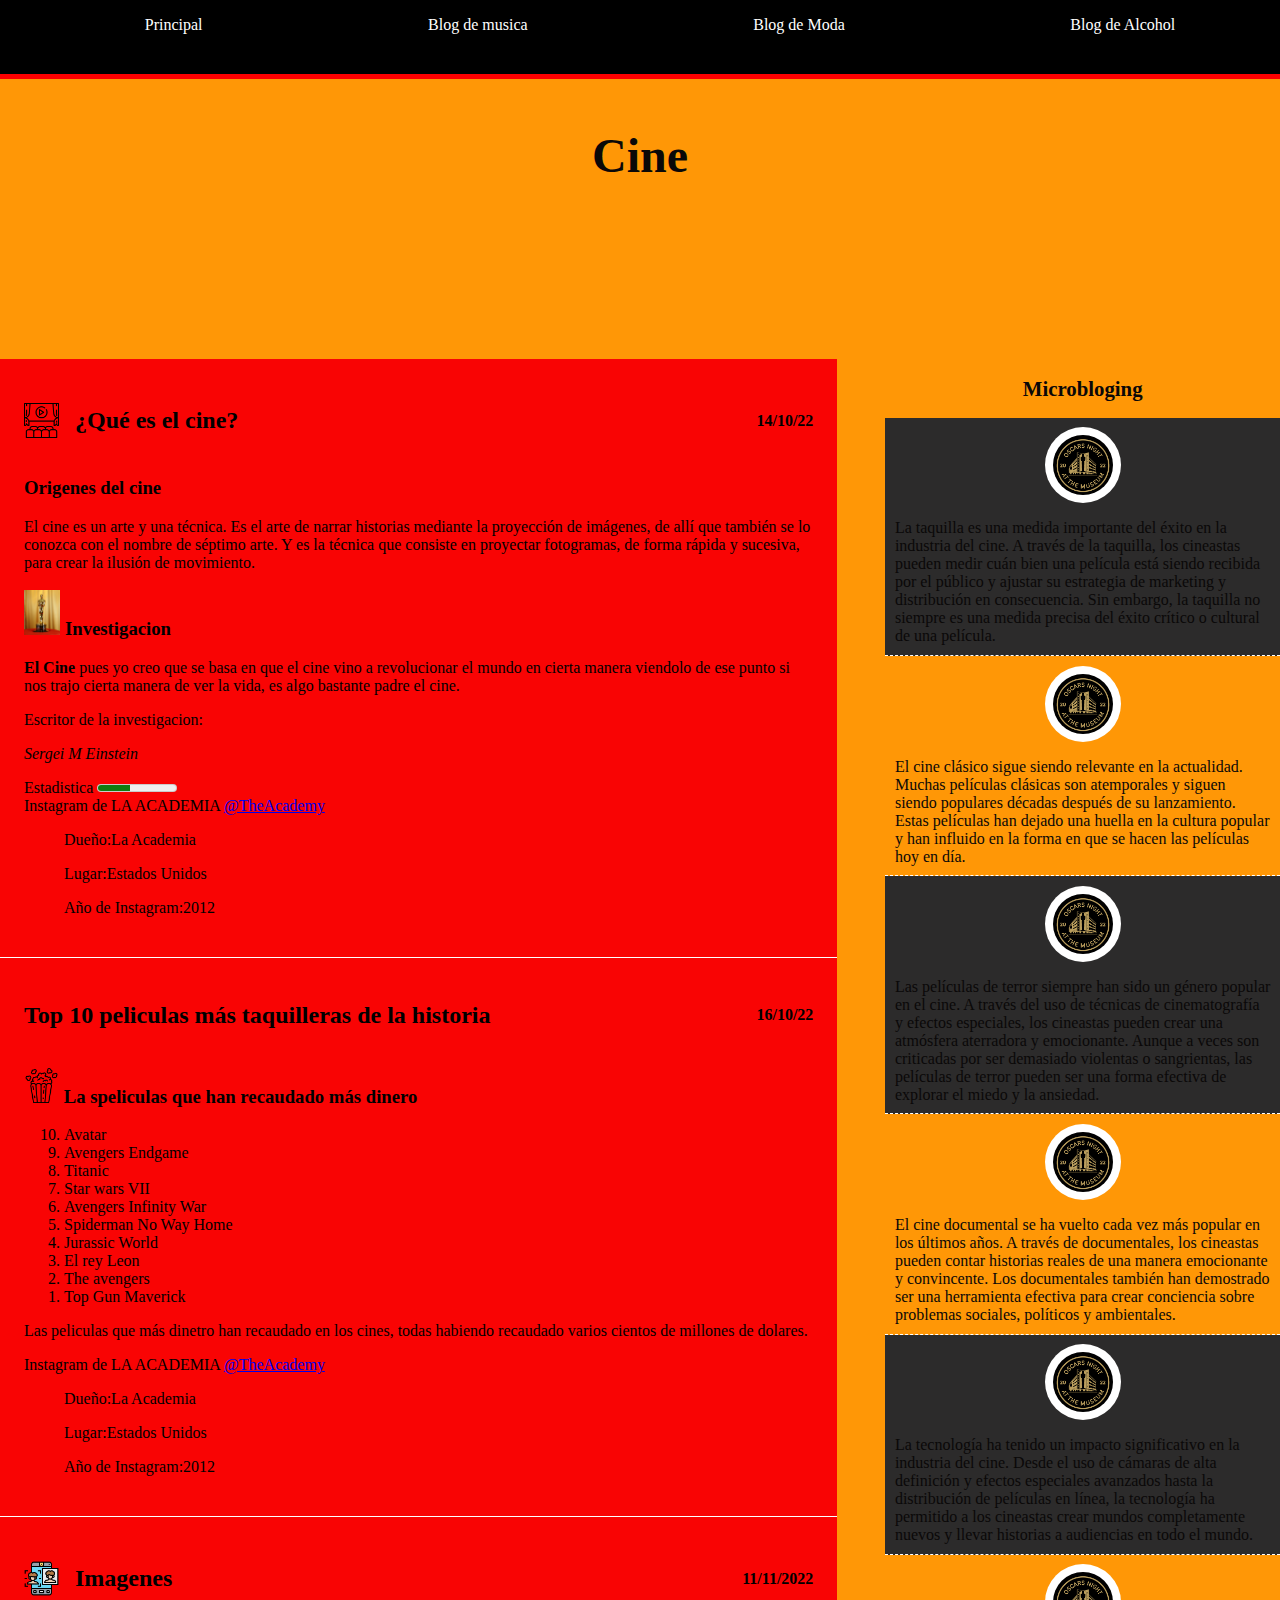
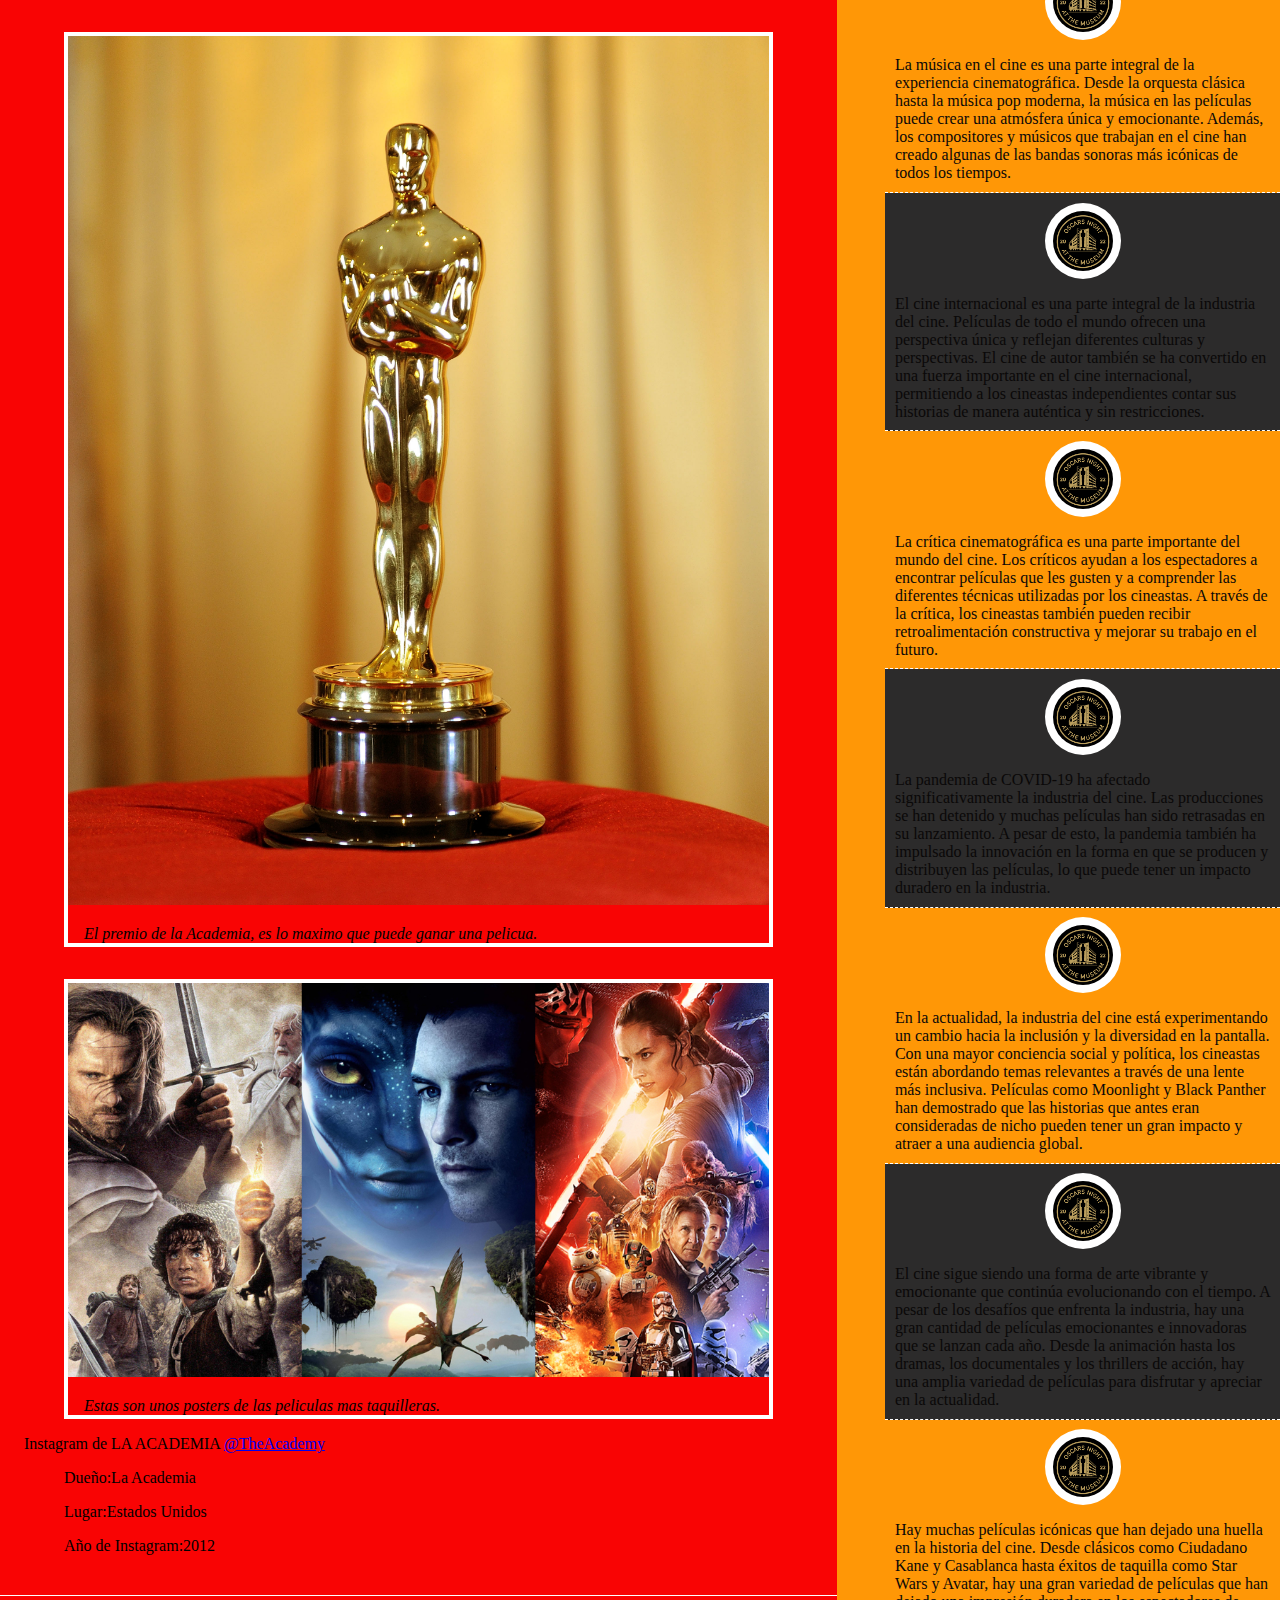
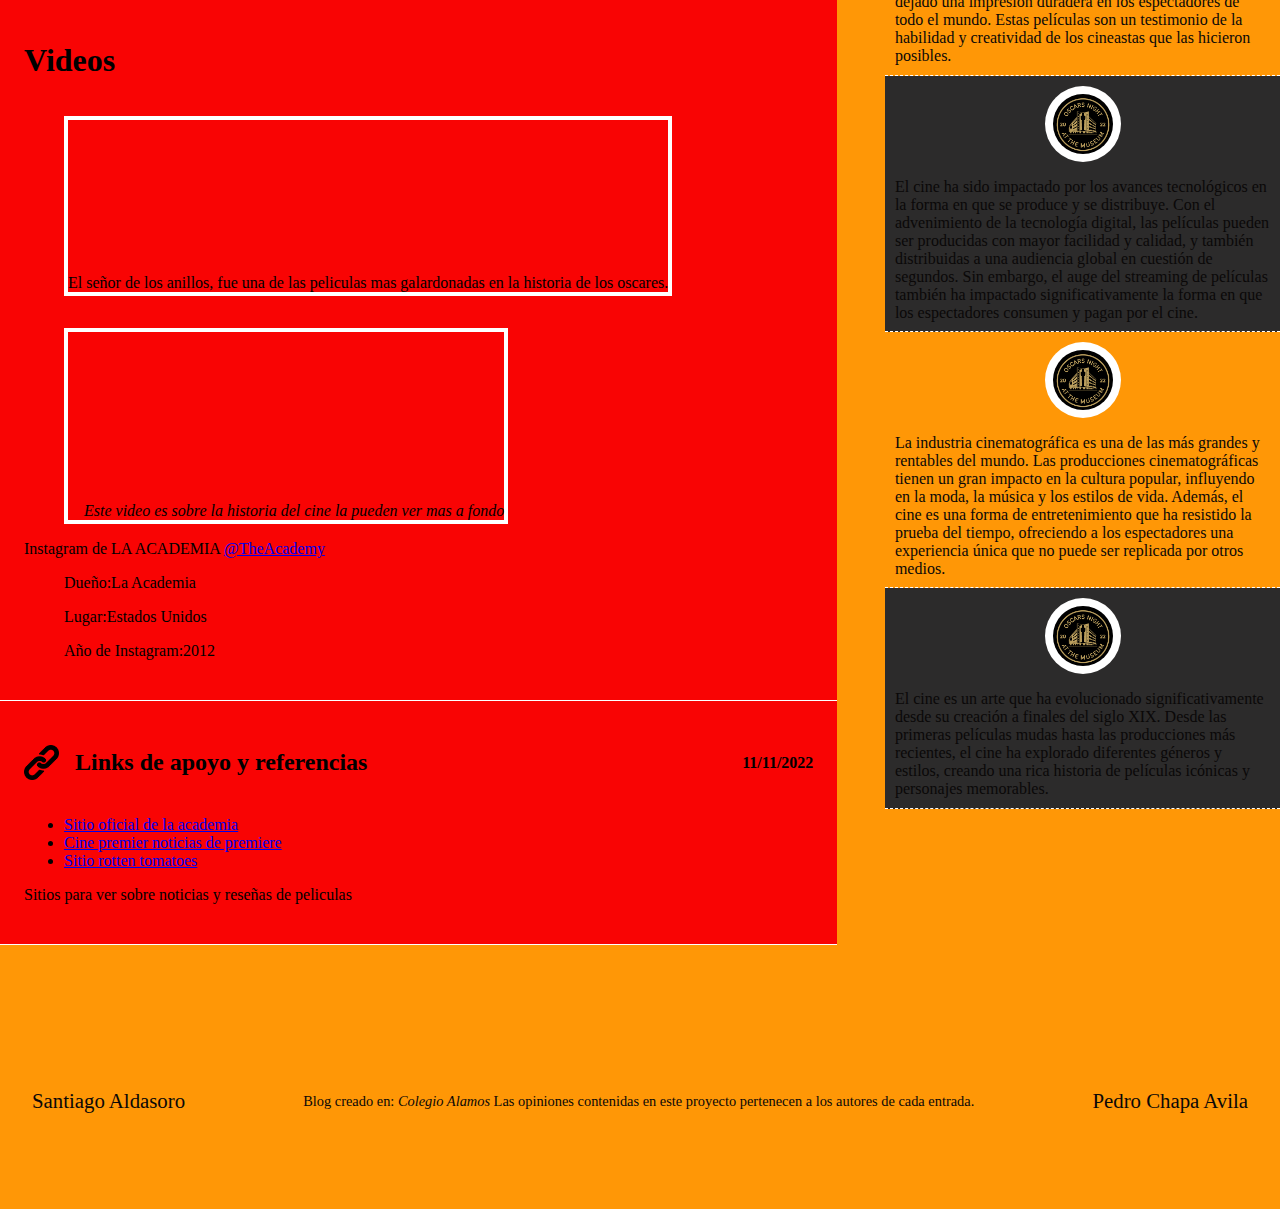
==== commit 73bcee1d: "msuica" ====
--- a/roots/tema 2.html
+++ b/roots/tema 2.html
@@ -131,7 +131,7 @@
             <article>
                 <header>
                     <hgroup>
-                        <h2>Imagenes</h2>
+                        <h2> <img src="assets/images/procesamiento-de-imagenes.png" alt="imagen" height="35px" width="auto"> Imagenes</h2>
                         <h4>11/11/2022</h4>
                     </hgroup>
                 </header>
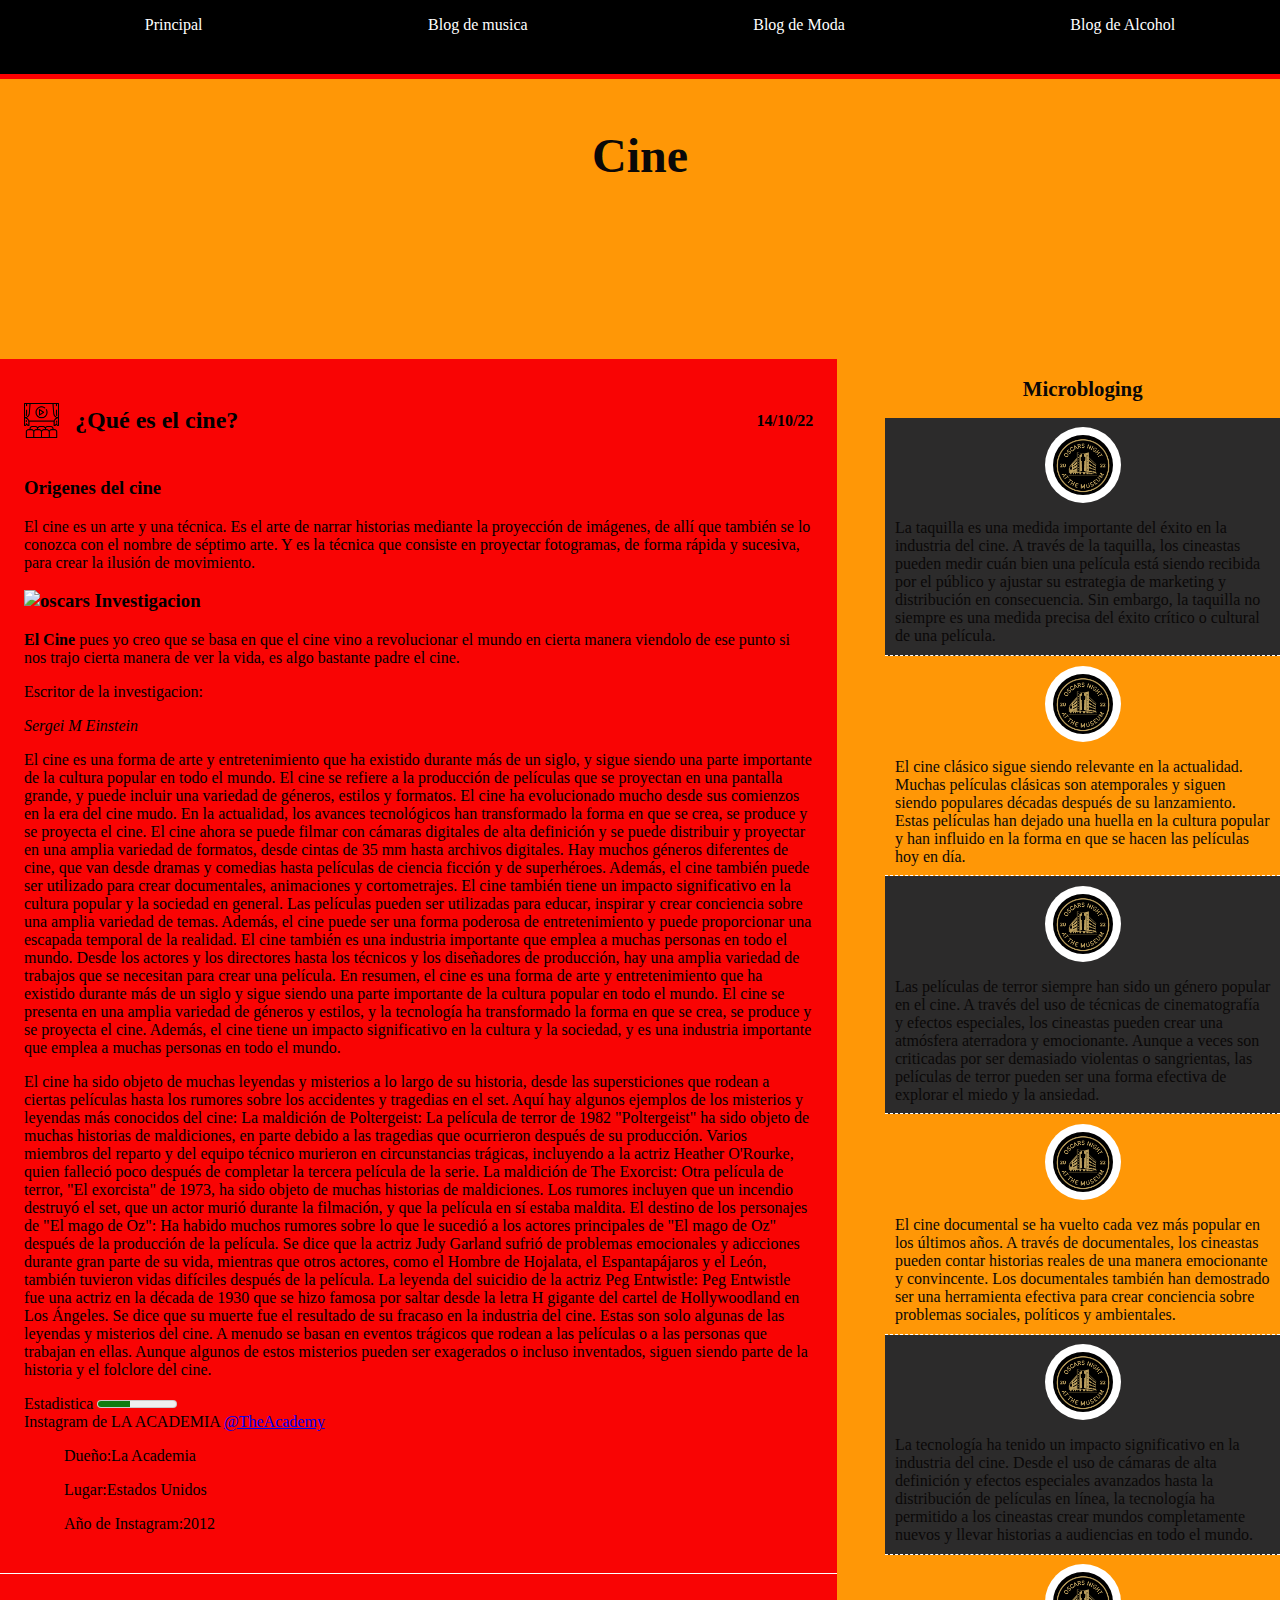
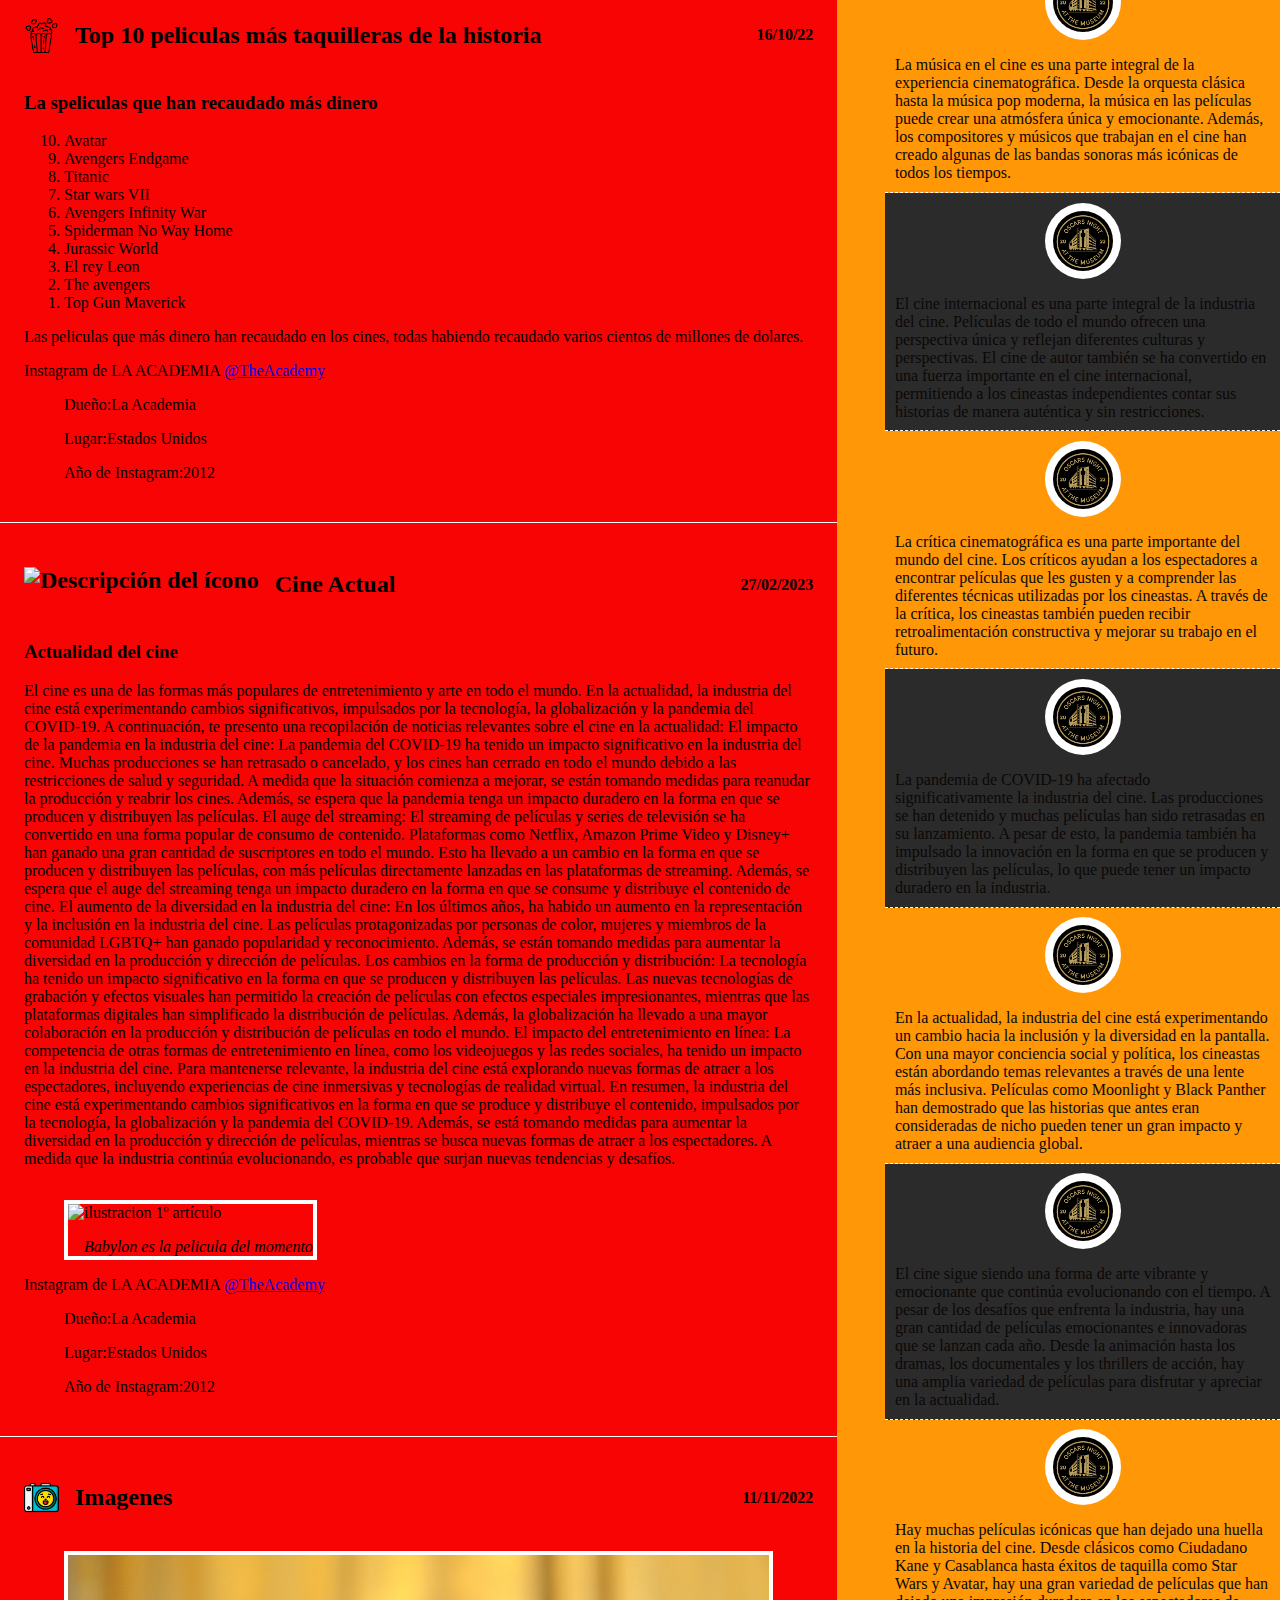
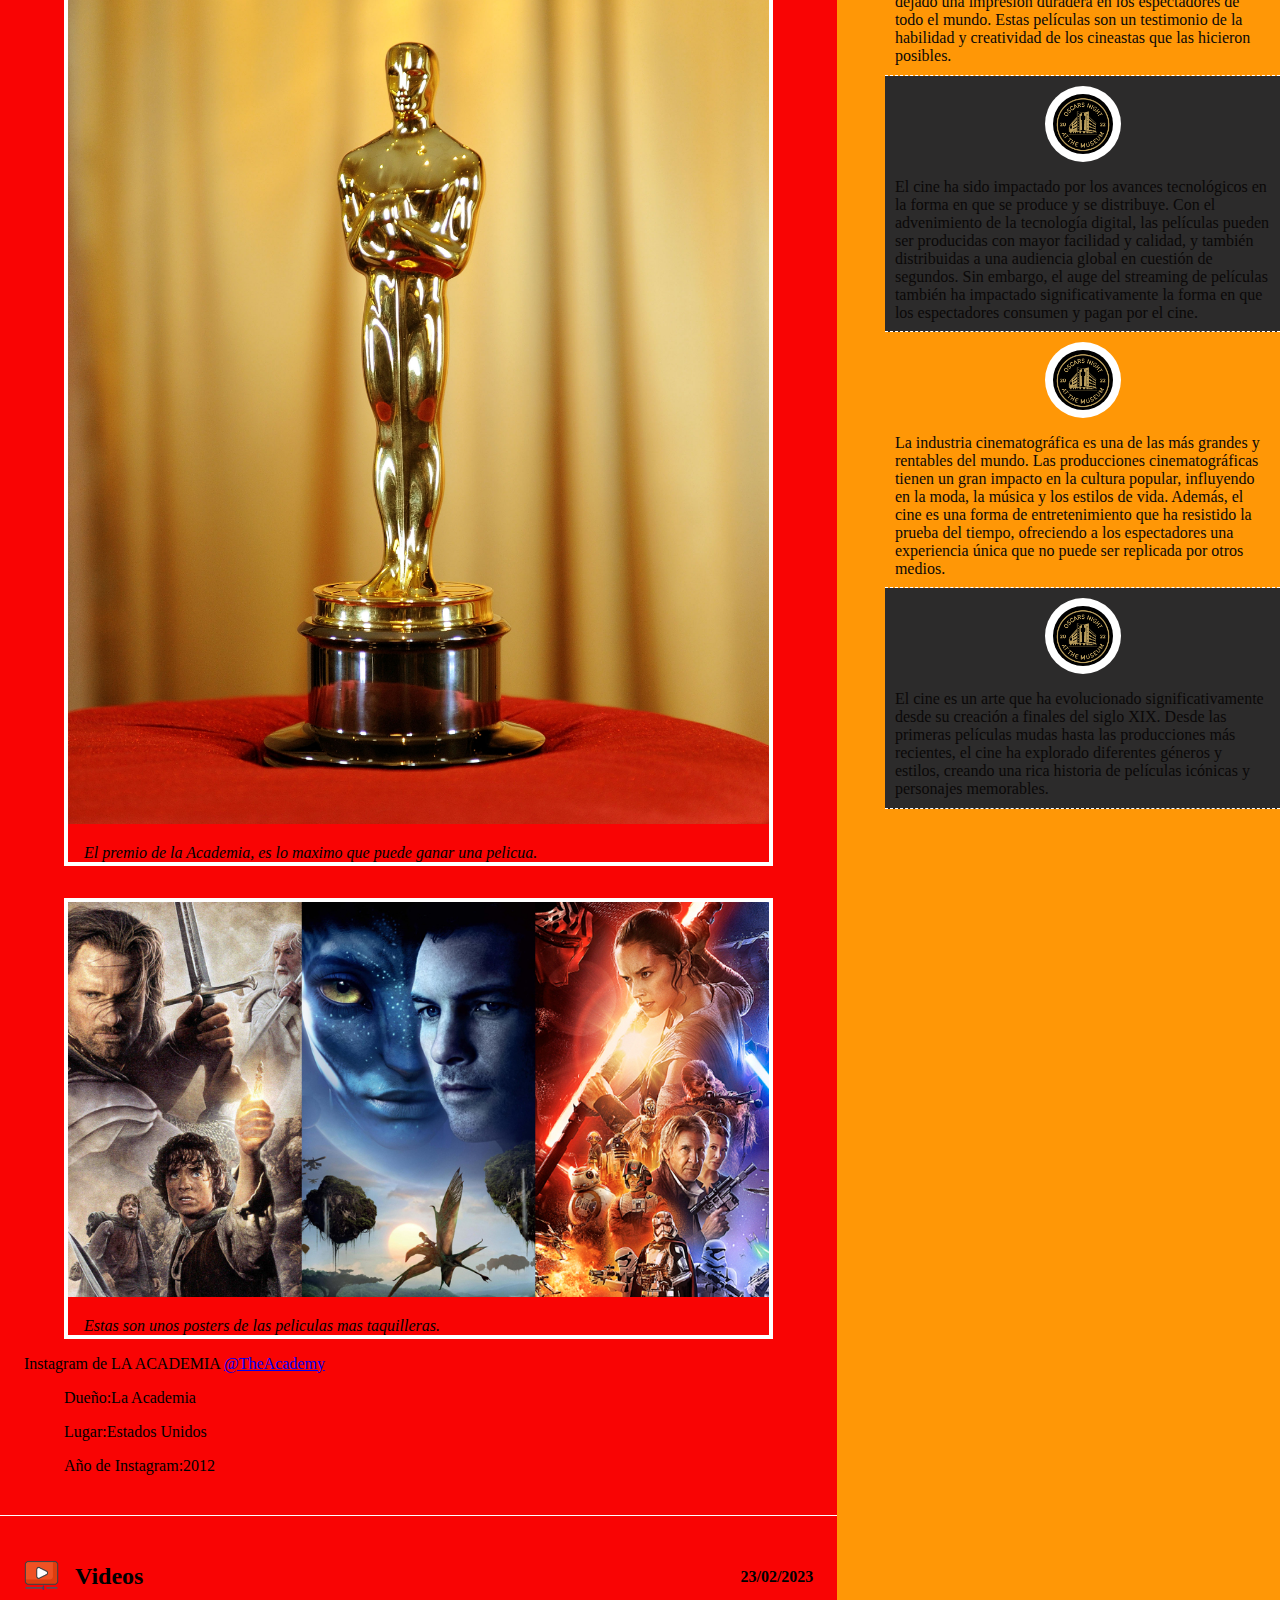
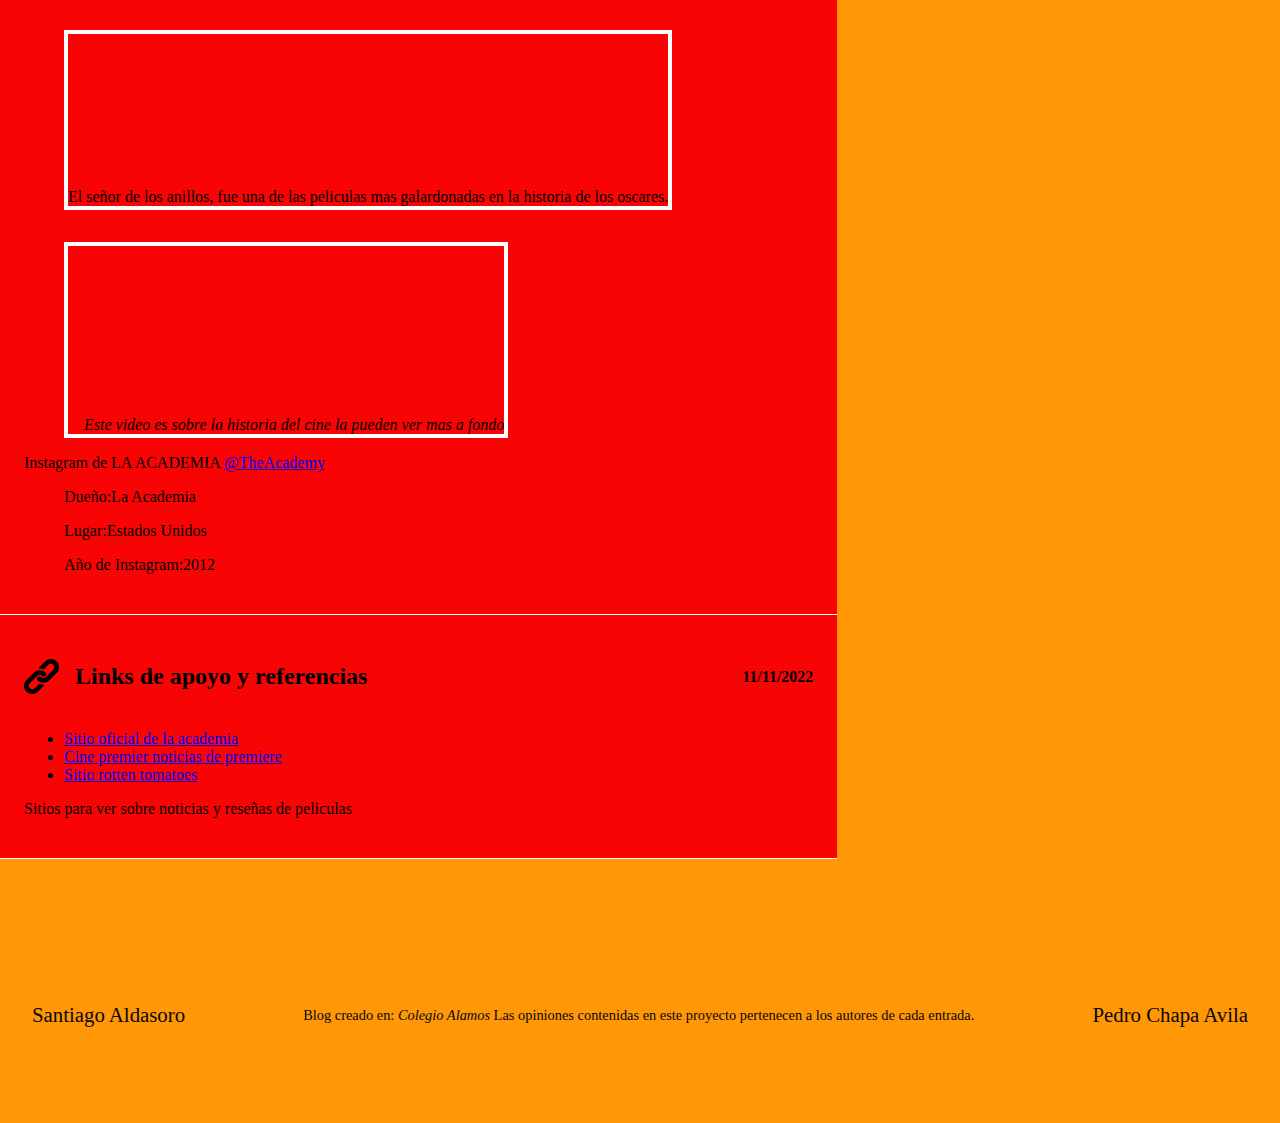
==== commit a70062ab: "Musica,Cine" ====
--- a/roots/tema 2.html
+++ b/roots/tema 2.html
@@ -48,10 +48,33 @@
                    
                         <div>
                             
-                            <h3>  <img src="assets/images/oscars.jpg" alt="oscars" height="45px" width="auto"> Investigacion  </h3>
+                            <h3>  <img src="assets/images/investigacion.png" alt="oscars" height="45px" width="auto"> Investigacion  </h3>
                             <p> <strong>El Cine</strong> pues yo creo que se basa en que el cine vino a  revolucionar el mundo en cierta manera viendolo de ese punto si nos trajo cierta manera de ver la vida, es algo bastante padre el cine. 
                                 <p>Escritor de la investigacion:</p> <cite>Sergei M Einstein</cite> </p>
-                                <label>Estadistica</label> <meter value="40" min="0" max="100"></meter>
+
+                                <p>El cine es una forma de arte y entretenimiento que ha existido durante más de un siglo, y sigue siendo una parte importante de la cultura popular en todo el mundo. El cine se refiere a la producción de películas que se proyectan en una pantalla grande, y puede incluir una variedad de géneros, estilos y formatos.
+
+                                    El cine ha evolucionado mucho desde sus comienzos en la era del cine mudo. En la actualidad, los avances tecnológicos han transformado la forma en que se crea, se produce y se proyecta el cine. El cine ahora se puede filmar con cámaras digitales de alta definición y se puede distribuir y proyectar en una amplia variedad de formatos, desde cintas de 35 mm hasta archivos digitales.
+                                    
+                                    Hay muchos géneros diferentes de cine, que van desde dramas y comedias hasta películas de ciencia ficción y de superhéroes. Además, el cine también puede ser utilizado para crear documentales, animaciones y cortometrajes.
+                                    
+                                    El cine también tiene un impacto significativo en la cultura popular y la sociedad en general. Las películas pueden ser utilizadas para educar, inspirar y crear conciencia sobre una amplia variedad de temas. Además, el cine puede ser una forma poderosa de entretenimiento y puede proporcionar una escapada temporal de la realidad.
+                                    
+                                    El cine también es una industria importante que emplea a muchas personas en todo el mundo. Desde los actores y los directores hasta los técnicos y los diseñadores de producción, hay una amplia variedad de trabajos que se necesitan para crear una película.
+                                    
+                                    En resumen, el cine es una forma de arte y entretenimiento que ha existido durante más de un siglo y sigue siendo una parte importante de la cultura popular en todo el mundo. El cine se presenta en una amplia variedad de géneros y estilos, y la tecnología ha transformado la forma en que se crea, se produce y se proyecta el cine. Además, el cine tiene un impacto significativo en la cultura y la sociedad, y es una industria importante que emplea a muchas personas en todo el mundo.</p>
+                                <p>El cine ha sido objeto de muchas leyendas y misterios a lo largo de su historia, desde las supersticiones que rodean a ciertas películas hasta los rumores sobre los accidentes y tragedias en el set. Aquí hay algunos ejemplos de los misterios y leyendas más conocidos del cine:
+
+                                    La maldición de Poltergeist: La película de terror de 1982 "Poltergeist" ha sido objeto de muchas historias de maldiciones, en parte debido a las tragedias que ocurrieron después de su producción. Varios miembros del reparto y del equipo técnico murieron en circunstancias trágicas, incluyendo a la actriz Heather O'Rourke, quien falleció poco después de completar la tercera película de la serie.
+                                    
+                                    La maldición de The Exorcist: Otra película de terror, "El exorcista" de 1973, ha sido objeto de muchas historias de maldiciones. Los rumores incluyen que un incendio destruyó el set, que un actor murió durante la filmación, y que la película en sí estaba maldita.
+                                    
+                                    El destino de los personajes de "El mago de Oz": Ha habido muchos rumores sobre lo que le sucedió a los actores principales de "El mago de Oz" después de la producción de la película. Se dice que la actriz Judy Garland sufrió de problemas emocionales y adicciones durante gran parte de su vida, mientras que otros actores, como el Hombre de Hojalata, el Espantapájaros y el León, también tuvieron vidas difíciles después de la película.
+                                    
+                                    La leyenda del suicidio de la actriz Peg Entwistle: Peg Entwistle fue una actriz en la década de 1930 que se hizo famosa por saltar desde la letra H gigante del cartel de Hollywoodland en Los Ángeles. Se dice que su muerte fue el resultado de su fracaso en la industria del cine.
+                                    
+                                    Estas son solo algunas de las leyendas y misterios del cine. A menudo se basan en eventos trágicos que rodean a las películas o a las personas que trabajan en ellas. Aunque algunos de estos misterios pueden ser exagerados o incluso inventados, siguen siendo parte de la historia y el folclore del cine.</p>
+                                    <label>Estadistica</label> <meter value="40" min="0" max="100"></meter>
                     
                      
                     
@@ -88,14 +111,14 @@
             <article>
                 <header>
                 <hgroup>
-                    <h2>Top 10 peliculas más taquilleras de la historia</h2>
+                    <h2> <img src="assets/images/palomitas-de-maiz.png" alt="Palomitas" height="35px" width="auto"> Top 10 peliculas más taquilleras de la historia</h2>
                     <h4>16/10/22</h4>
 
                 </hgroup>
                 </header>
 
                 <div>
-                    <h3><img src="assets/images/palomitas-de-maiz.png" alt="Palomitas" height="35px" width="auto"> La speliculas que han recaudado más dinero </h3>
+                    <h3> La speliculas que han recaudado más dinero </h3>
                     <ol reversed>
                        <li>Avatar</li>
                        <li>Avengers Endgame</li>
@@ -108,7 +131,7 @@
                        <li>The avengers</li>
                        <li>Top Gun Maverick</li>
                     </ol>
-                    <p>Las peliculas que más dinetro han recaudado en los cines, todas habiendo recaudado varios cientos de millones de dolares.</p>
+                    <p>Las peliculas que más dinero han recaudado en los cines, todas habiendo recaudado varios cientos de millones de dolares.</p>
 
                     <!--Termina contenido del articulo -->
                     <footer>
@@ -131,7 +154,69 @@
             <article>
                 <header>
                     <hgroup>
-                        <h2> <img src="assets/images/procesamiento-de-imagenes.png" alt="imagen" height="35px" width="auto"> Imagenes</h2>
+                        <!-- Título del artículo con ícono -->
+                        <h2> <img src="assets/images/pelicula-3d.png" alt="Descripción del ícono" height="35px" width="auto">Cine Actual</h2>
+                        <!-- Fecha en la que se escribió el artículo -->
+                        <h4>27/02/2023</h4>
+                    </hgroup>    
+                </header>
+                <!-- inicia contenido del artículo -->
+                <div>
+                    
+                    <h3>Actualidad del cine</h3>
+                    <p>El cine es una de las formas más populares de entretenimiento y arte en todo el mundo. En la actualidad, la industria del cine está experimentando cambios significativos, impulsados por la tecnología, la globalización y la pandemia del COVID-19. A continuación, te presento una recopilación de noticias relevantes sobre el cine en la actualidad:
+
+                        El impacto de la pandemia en la industria del cine:
+                        La pandemia del COVID-19 ha tenido un impacto significativo en la industria del cine. Muchas producciones se han retrasado o cancelado, y los cines han cerrado en todo el mundo debido a las restricciones de salud y seguridad. A medida que la situación comienza a mejorar, se están tomando medidas para reanudar la producción y reabrir los cines. Además, se espera que la pandemia tenga un impacto duradero en la forma en que se producen y distribuyen las películas.
+                        
+                        El auge del streaming:
+                        El streaming de películas y series de televisión se ha convertido en una forma popular de consumo de contenido. Plataformas como Netflix, Amazon Prime Video y Disney+ han ganado una gran cantidad de suscriptores en todo el mundo. Esto ha llevado a un cambio en la forma en que se producen y distribuyen las películas, con más películas directamente lanzadas en las plataformas de streaming. Además, se espera que el auge del streaming tenga un impacto duradero en la forma en que se consume y distribuye el contenido de cine.
+                        
+                        El aumento de la diversidad en la industria del cine:
+                        En los últimos años, ha habido un aumento en la representación y la inclusión en la industria del cine. Las películas protagonizadas por personas de color, mujeres y miembros de la comunidad LGBTQ+ han ganado popularidad y reconocimiento. Además, se están tomando medidas para aumentar la diversidad en la producción y dirección de películas.
+                        
+                        Los cambios en la forma de producción y distribución:
+                        La tecnología ha tenido un impacto significativo en la forma en que se producen y distribuyen las películas. Las nuevas tecnologías de grabación y efectos visuales han permitido la creación de películas con efectos especiales impresionantes, mientras que las plataformas digitales han simplificado la distribución de películas. Además, la globalización ha llevado a una mayor colaboración en la producción y distribución de películas en todo el mundo.
+                        
+                        El impacto del entretenimiento en línea:
+                        La competencia de otras formas de entretenimiento en línea, como los videojuegos y las redes sociales, ha tenido un impacto en la industria del cine. Para mantenerse relevante, la industria del cine está explorando nuevas formas de atraer a los espectadores, incluyendo experiencias de cine inmersivas y tecnologías de realidad virtual.
+                        
+                        En resumen, la industria del cine está experimentando cambios significativos en la forma en que se produce y distribuye el contenido, impulsados por la tecnología, la globalización y la pandemia del COVID-19. Además, se está tomando medidas para aumentar la diversidad en la producción y dirección de películas, mientras se busca nuevas formas de atraer a los espectadores. A medida que la industria continúa evolucionando, es probable que surjan nuevas tendencias y desafíos.</p>
+            
+                    <!-- inicia ilustración del artículo -->
+                    <figure class="ilustraciones">
+                        <img src="assets/images/babylon_alonso_diaz_de_la_vega_cine_gatopardo_portada-1280x845.png" alt="ilustracion 1º artículo" height="auto" width="100%">
+                        <figcaption class="captions">Babylon es la pelicula del momento</figcaption>
+                    </figure>
+                    <!-- termina ilustración del artículo -->
+            
+                </div>
+                <!-- Termina contenido del artículo -->
+                
+                <footer>
+                    <div>
+                        <span> Instagram de LA ACADEMIA</span> <a href="https://www.instagram.com/theacademy" target="_blank">@TheAcademy</a>
+                        
+                    </div>
+
+                    <blockquote>
+                        <p>Dueño:La Academia</p>
+                        </blockquote>
+                           <blockquote><p>Lugar:Estados Unidos</p></blockquote> 
+                           <blockquote><p>Año de Instagram:2012</p></blockquote>
+                        
+                    </blockquote>
+               
+
+            </footer>
+            </article>
+            <!-- fin entrada: nombre_del_artículo -->
+
+
+            <article>
+                <header>
+                    <hgroup>
+                        <h2> <img src="assets/images/camara.png" alt="camara" height="35px" width="auto"> Imagenes</h2>
                         <h4>11/11/2022</h4>
                     </hgroup>
                 </header>
@@ -161,7 +246,14 @@
             </footer>
             </article>
             <article>
-                <h1>Videos</h1>
+                <header>
+                    <hgroup>
+                        <h2> <img src="assets/images/reproduccion-de-video.png" alt="video" height="35px" width="auto"> Videos</h2>
+                        <h4>23/02/2023</h4s>
+
+                    </hgroup>
+                </header>
+              
                 <figure class="ilustraciones">
                     <iframe width="100%" height="auto" src="https://www.youtube.com/embed/rb0xDbVqbSM" title="YouTube video player" frameborder="0" allow="accelerometer; autoplay; clipboard-write; encrypted-media; gyroscope; picture-in-picture" allowfullscreen></iframe>
                     <figcaption class="caption">El señor de los anillos, fue una de las peliculas mas galardonadas en la historia de los oscares.</figcaption>
